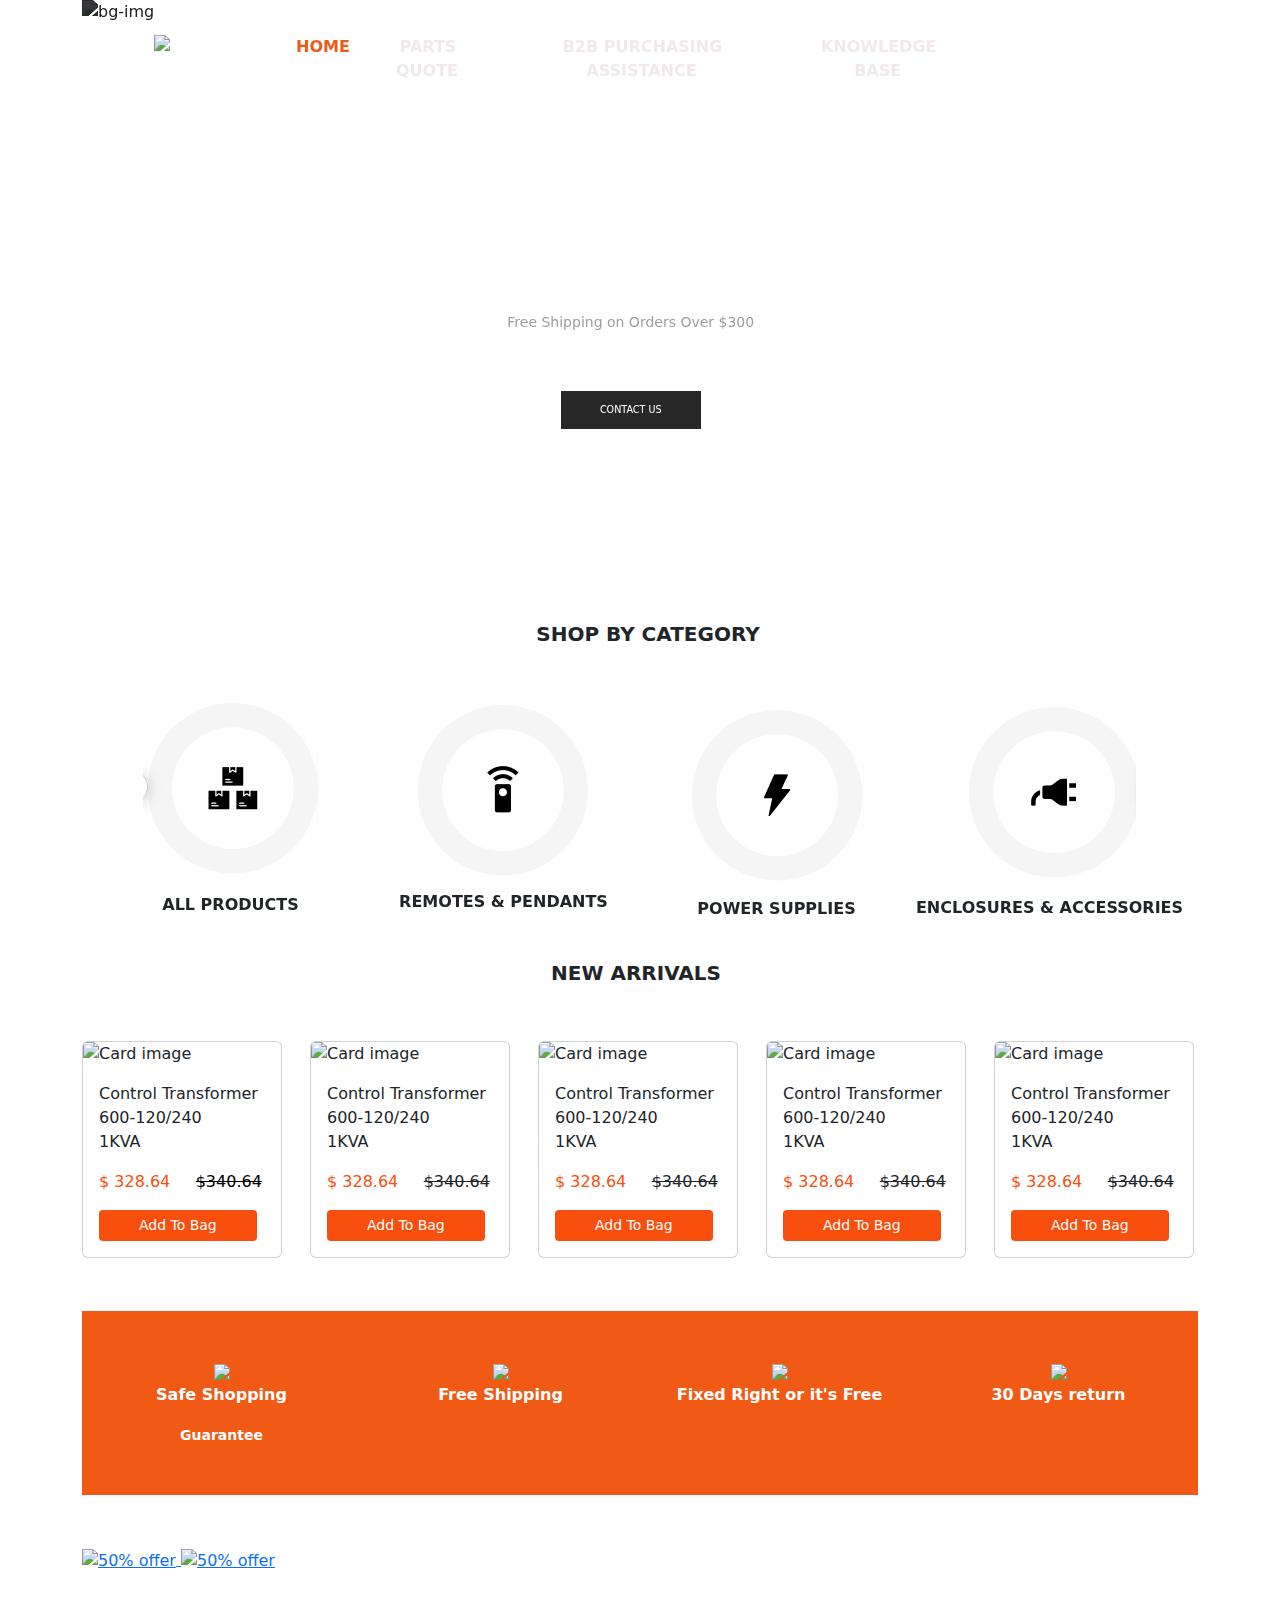
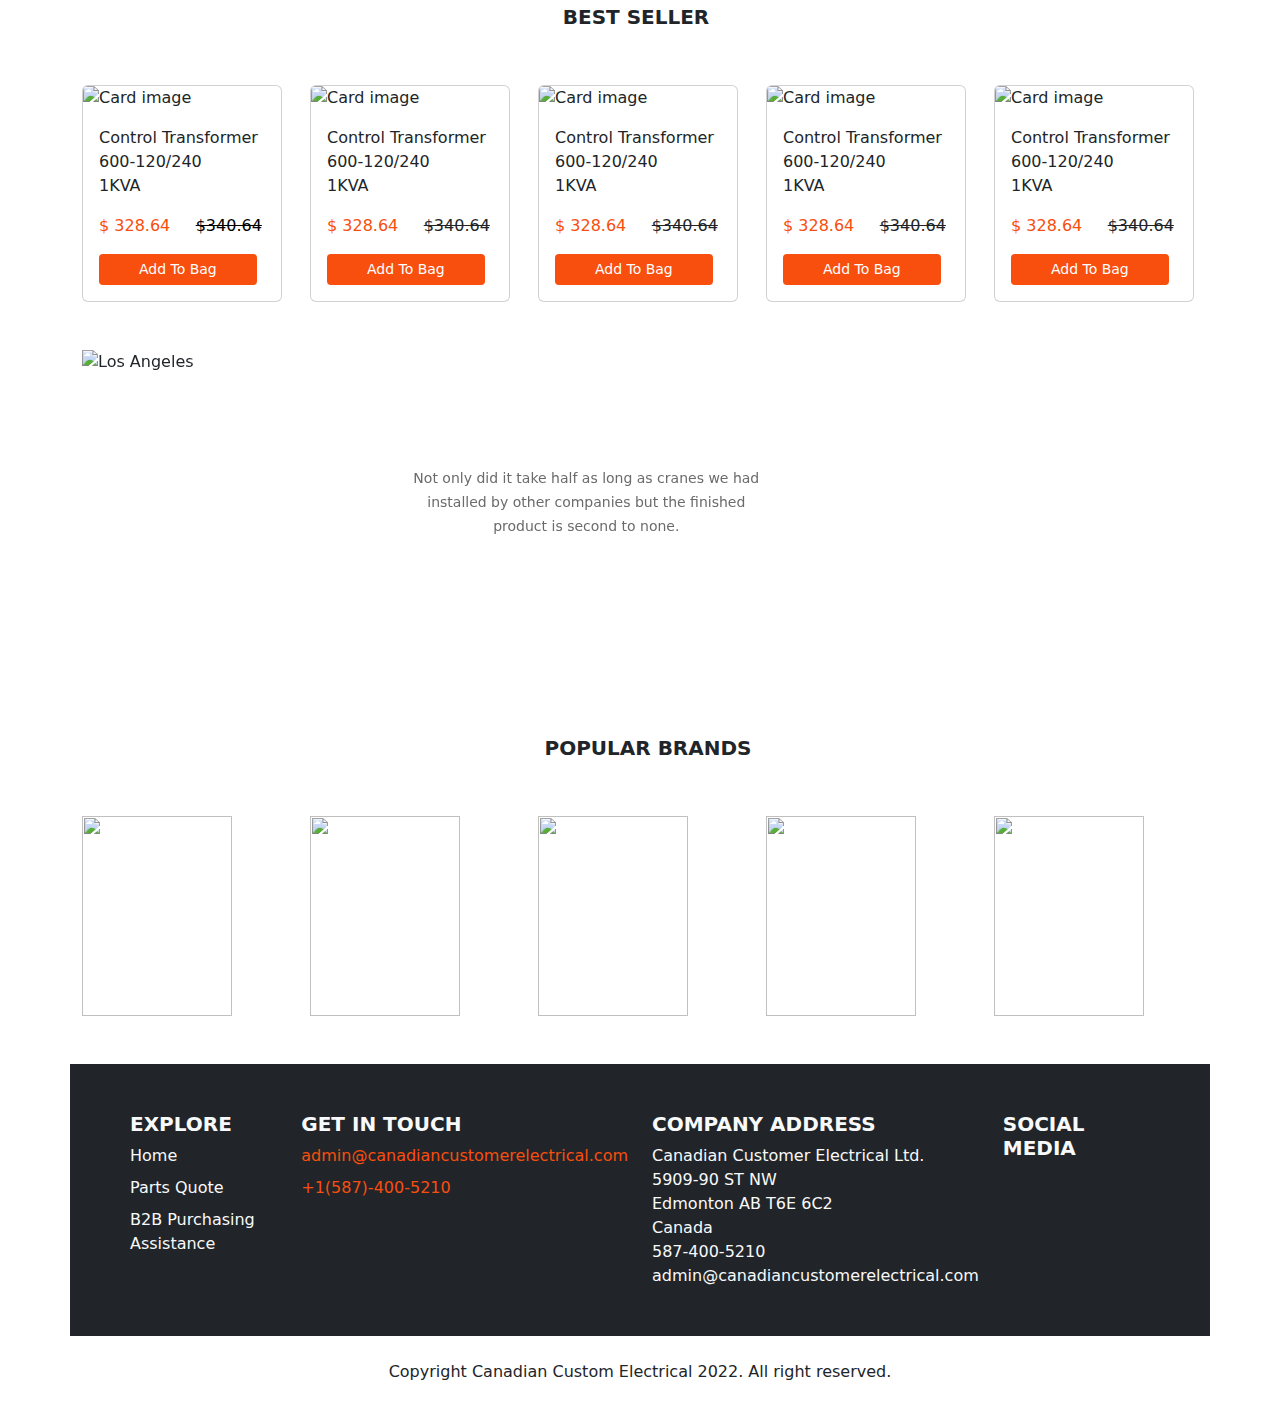
==== index.html @ 2408024b "Add files via upload" ====
<!DOCTYPE html>
<html lang="en">
   <head>
      <title>Bootstrap Example</title>
      <meta charset="utf-8">
      <meta name="viewport" content="width=device-width, initial-scale=1">
      <link href="https://cdn.jsdelivr.net/npm/bootstrap@5.2.0/dist/css/bootstrap.min.css" rel="stylesheet">
      <script src="https://cdn.jsdelivr.net/npm/bootstrap@5.2.0/dist/js/bootstrap.bundle.min.js"></script>
      <link rel="stylesheet" href="https://cdnjs.cloudflare.com/ajax/libs/font-awesome/6.2.0/css/all.min.css" integrity="sha512-xh6O/CkQoPOWDdYTDqeRdPCVd1SpvCA9XXcUnZS2FmJNp1coAFzvtCN9BmamE+4aHK8yyUHUSCcJHgXloTyT2A==" crossorigin="anonymous" referrerpolicy="no-referrer" />
      <link rel="stylesheet" href="styles.css">
   </head>
   <body>
      <div class="container">
       <!-- menu nav start -->
        <div class="row">
          <div id="demo" class="carousel slide">
              <div class="carousel-inner">
                <div class="carousel-item active">
                    <img src="C:/Users/OO/Desktop/TASK/img/bb.png" alt="bg-img" width="1100px" height="550px" style="opacity: 0.9; filter: brightness(15%);">
                    <div class="carousel-caption ">
                      <nav class="navbar navbar-expand-sm bg-#030303">
                          <div class="container-fluid">
                            <img src="C:/Users/OO/Desktop/TASK/img/cce.png" alt="logo-img">
                            <div class="collapse navbar-collapse" id="mynavbar">
                                <ul class="navbar-nav me-auto">
                                  <li class="nav-item">
                                      <a href="#home" class="active" style="padding-left: 49px;">HOME</a>
                                  </li>
                                  <li class="nav-item">
                                      <a href="C:/Users/OO/Desktop/TASK/parts.html" target="_blank">PARTS QUOTE</a>
                                  </li>
                                  <li class="nav-item">
                                      <a href="C:/Users/OO/Desktop/TASK/purchase.html" target="_blank">B2B PURCHASING ASSISTANCE</a>
                                  </li>
                                  <li class="nav-item">
                                      <a href="C:/Users/OO/Desktop/TASK/knowledge.html" target="_blank">KNOWLEDGE BASE</a>
                                  </li>
                                </ul>
                                <ul class="navbar-nav me-auto">
                                  <li class="nav-item"  style="padding-left: 110%;">
                                      <i class="fa-solid fa-magnifying-glass"></i>
                                  </li>
                                  <li class="nav-item">
                                      <i class="fa-regular fa-heart"></i>
                                  </li>
                                  <li class="nav-item">
                                      <i class="fa-solid fa-lock"></i>
                                  </li>
                                  <li class="nav-item">
                                      <i class="fa-regular fa-user"></i>
                                  </li>
                                </ul>
                            </div>
                          </div>
                      </nav>
                      <div class="row menucanadian">
                          <p>Canadian Custom Electrical</p>
                          <h1>YOUR INDUSTRIAL PARTS SUPPLIER</h1>
                          <small style="color:#9f9e9d; margin-top: 8px;">Free Shipping on Orders Over $300</small><br>
                          <div class="text-center">
                            <button class="button1 text-center">CONTACT US</button>
                          </div>
                      </div>
                    </div>
                </div>
                <div class="carousel-item">
                    <img src="C:/Users/OO/Desktop/TASK/img/la.jpg" alt="New York" width="1100px" height="550px">
                    <div class="carousel-caption">
                      <nav class="navbar navbar-expand-sm navbar-dark bg-#030303">
                          <div class="container-fluid">
                            <img src="C:/Users/OO/Desktop/TASK/img/cce.png">
                            <div class="collapse navbar-collapse" id="mynavbar">
                                <ul class="navbar-nav me-auto">
                                  <li class="nav-item">
                                      <a href="#home" class="active" style="padding-left: 40px;">HOME</a>
                                  </li>
                                  <li class="nav-item">
                                      <a href="#news">PARTS QUOTE</a>
                                  </li>
                                  <li class="nav-item">
                                      <a href="#contact">B2B PURCHASING ASSISTANCE</a>
                                  </li>
                                  <li class="nav-item">
                                      <a href="#contact">KNOWLEDGE BASE</a>
                                  </li>
                                </ul>
                                <ul class="navbar-nav me-auto">
                                  <li class="nav-item"  style="padding-left: 110%;">
                                      <i class="fa-solid fa-magnifying-glass"></i>
                                  </li>
                                  <li class="nav-item">
                                      <i class="fa-regular fa-heart"></i>
                                  </li>
                                  <li class="nav-item">
                                      <i class="fa-solid fa-lock"></i>
                                  </li>
                                  <li class="nav-item">
                                      <i class="fa-regular fa-user"></i>
                                  </li>
                                </ul>
                            </div>
                          </div>
                      </nav>
                      <div class="row" style="text-align:center; margin-top: 110px;">
                          <p>Canadian Custom Electrical</p>
                          <h1>YOUR INDUSTRIAL PARTS SUPPLIER</h1>
                          <small style="color:#9f9e9d;">Free Shipping on Orders Over $300</small><br>
                          <div class="text-center">
                            <button class="button1 text-center">CONTACT US</button>
                          </div>
                      </div>
                    </div>
                </div>
              </div>
              <!-- Left and right controls/icons -->
              <button class="carousel-control-prev" type="button" data-bs-target="#demo" data-bs-slide="prev">
                 <span><i class="fa-solid fa-circle-chevron-left fa-2x nav-item"></i></span>
              </button>
              <button class="carousel-control-next" type="button" data-bs-target="#demo" data-bs-slide="next">
                <span><i class="fa-solid fa-circle-chevron-right fa-2x"></i></span>
              </button>
          </div>
        </div>
        <!-- menu nav end -->
        <br><br>
        <div class="row text-center my-3">
          <h5 class="m-2">SHOP BY CATEGORY</h5><br><br>
          <div class="row mx-auto my-auto justify-content-center">
              <div id="recipeCarousel" class="carousel slide" data-bs-ride="carousel">
                  <div class="carousel-inner" role="listbox"><br><br>
                    <div class="carousel-item carousel-item-2 active">
                      <div class="col-md-3">
                        <img src="img/all.png" class="img-fluid">
                        <p class="shop-p">ALL PRODUCTS</p>
                      </div>
                  </div>
                      <div class="carousel-item carousel-item-2">
                        <div class="col-md-3">
                          <img src="img/remote.png" class="img-fluid">
                          <p class="shop-p">REMOTES & PENDANTS</p>
                        </div>
                    </div>
                      <div class="carousel-item carousel-item-2">
                        <div class="col-md-3">
                          <img src="img/power.png" class="img-fluid">
                          <p class="shop-p">POWER SUPPLIES</p>
                        </div>
                    </div>
                      <div class="carousel-item carousel-item-2">
                        <div class="col-md-3">
                          <img src="img/enclose.png" class="img-fluid">
                          <p class="shop-p">ENCLOSURES & ACCESSORIES</p>
                        </div>
                    </div>
                    <div class="carousel-item carousel-item-2">
                      <div class="col-md-3">
                        <img src="img/all.png" class="img-fluid">
                        <p class="shop-p">ALL PRODUCTS</p>
                      </div>
                  </div>
                      <div class="carousel-item carousel-item-2">
                        <div class="col-md-3">
                          <img src="img/remote.png" class="img-fluid">
                          <p class="shop-p">REMOTES & PENDANTS</p>
                        </div>
                    </div>
                      <div class="carousel-item carousel-item-2">
                        <div class="col-md-3">
                          <img src="img/power.png" class="img-fluid">
                          <p class="shop-p">POWER SUPPLIES</p>
                        </div>
                    </div>
                      <div class="carousel-item carousel-item-2">
                        <div class="col-md-3">
                          <img src="img/enclose.png" class="img-fluid">
                          <p class="shop-p">ENCLOSURES & ACCESSORIES</p>
                        </div>
                    </div>
                  </div>
                  <a class="carousel-control-prev bg-transparent w-aut" href="#recipeCarousel" role="button" data-bs-slide="prev">
                      <span class="fa-solid fa-circle-chevron-left fa-2x nav-item" aria-hidden="true"></span>
                  </a>
                  <a class="carousel-control-next bg-transparent w-aut" href="#recipeCarousel" role="button" data-bs-slide="next">
                      <span class="fa-solid fa-circle-chevron-right fa-2x" aria-hidden="true"></span>
                  </a>
              </div>
          </div>
         </div>
       <!-- Start New Arrivals -->
        <div class="row">
          <div class="row text-center">
            <h5 class="m-2">NEW ARRIVALS</h5><br><br>
          </div>
        </div>
        <div class="row">
            <div class="col">
                <div class="card" style="width:200px">
                    <img class="card-img-top" src="C:/Users/OO/Desktop/TASK/img/lock.png" alt="Card image" style="width: 100%" height="70%">
                    <div class="card-body">
                      <p class="card-text">Control Transformer 600-120/240 <br>1KVA</p>
                      <p class="cls-primary">$ 328.64 &nbsp; &nbsp; <s style="color: black;"> $340.64</s></p>
                      <a href="#"><button type="button" class="btn btn-sm btn-addtocart">Add To Bag <i class="fa-solid fa-bag-shopping"></i></button></a>
                    </div>
                  </div>
            </div>
            <div class="col">
                <div class="card" style="width:200px">
                    <img class="card-img-top" src="C:/Users/OO/Desktop/TASK/img/lock.png" alt="Card image" style="width: 100%" height="70%">
                    <div class="card-body">
                      <p class="card-text">Control Transformer 600-120/240 <br>1KVA</p>
                      <p class="cls-primary">$ 328.64 &nbsp; &nbsp; <s class="text-dark"> $340.64</s></p>
                      <a href="#"><button type="button" class="btn btn-sm btn-addtocart">Add To Bag <i class="fa-solid fa-bag-shopping"></i></button></a>
                    </div>
                  </div>
            </div>
            <div class="col">
                <div class="card" style="width:200px">
                    <img class="card-img-top" src="C:/Users/OO/Desktop/TASK/img/lock.png" alt="Card image" style="width: 100%" height="70%">
                    <div class="card-body">
                      
                      <p class="card-text">Control Transformer 600-120/240 <br>1KVA</p>
                      <p class="cls-primary">$ 328.64 &nbsp; &nbsp; <s class="text-dark"> $340.64</s></p>
                      <a href="#"><button type="button" class="btn btn-sm btn-addtocart">Add To Bag <i class="fa-solid fa-bag-shopping"></i></button></a>
                    </div>
                  </div>
            </div>
            <div class="col">
                <div class="card" style="width:200px">
                    <img class="card-img-top" src="C:/Users/OO/Desktop/TASK/img/lock.png" alt="Card image" style="width: 100%" height="70%">
                    <div class="card-body">
                      
                      <p class="card-text">Control Transformer 600-120/240 <br>1KVA</p>
                      <p class="cls-primary">$ 328.64 &nbsp; &nbsp; <s class="text-dark"> $340.64</s></p>
                      <a href="#"><button type="button" class="btn btn-sm btn-addtocart">Add To Bag <i class="fa-solid fa-bag-shopping"></i></button></a>
                    </div>
                  </div>
            </div>
             <div class="col">
                <div class="card" style="width:200px">
                    <img class="card-img-top" src="C:/Users/OO/Desktop/TASK/img/lock.png" alt="Card image" style="width: 100%" height="70%">
                    <div class="card-body">
                      <p class="card-text">Control Transformer 600-120/240 <br>1KVA</p>
                      <p class="cls-primary">$ 328.64 &nbsp; &nbsp; <s class="text-dark"> $340.64</s></p>
                      <a href="#"><button type="button" class="btn btn-sm btn-addtocart">Add To Bag <i class="fa-solid fa-bag-shopping"></i></button></a>
                    </div>
                  </div>
            </div>
        </div>
        <!-- End New Arrivals -->
        <br><br>
        <!-- Start Safe Shopping -->
        <div class="row safe">
          <div class="col-3 my-5">
            <img src="C:/Users/OO/Desktop/TASK/img/safe.png">
            <p>Safe Shopping</p>
            <small>Guarantee</small>
          </div>
          <div class="col-3 my-5">
            <img src="C:/Users/OO/Desktop/TASK/img/free.png">
            <p>Free Shipping</p>
          </div>
          <div class="col-3 my-5">
            <img src="C:/Users/OO/Desktop/TASK/img/fixed.png">
            <p>Fixed Right or it's Free</p>
          </div>
          <div class="col-3 my-5">
            <img src="C:/Users/OO/Desktop/TASK/img/30days.png">
            <p>30 Days return</p>
          </div>
        </div>
        <!-- End safe shopping -->
        <br><br>
        <!-- Start Flat 50% offer -->
        <div class="row">
            <div class="col-md-12">
              <a href="C:/Users/OO/Desktop/TASK/offer1.html" target="_blank">
              <img src="C:/Users/OO/Desktop/TASK/img/offer1.png" alt="50% offer" width="555px" height="248px">
              </a>
              <a href="C:/Users/OO/Desktop/TASK/offer1.html" target="_blank">
              <img src="C:/Users/OO/Desktop/TASK/img/offer2.png" alt="50% offer" width="555px" height="248px">
              </a>
            </div>
        </div>
        <!-- End Flat 50% offer -->
        <br>
         <!-- Start Best Seller -->
        <div class="row">
          <div class="row text-center">
            <h5 class="m-2">BEST SELLER</h5><br><br>
          </div>
        </div>
        <div class="row">
            <div class="col">
                <div class="card" style="width:200px">
                    <img class="card-img-top" src="C:/Users/OO/Desktop/TASK/img/lock.png" alt="Card image" style="width: 100%" height="70%">
                    <div class="card-body">
                      <p class="card-text">Control Transformer 600-120/240 <br>1KVA</p>
                      <p class="cls-primary">$ 328.64 &nbsp; &nbsp; <s style="color: black;"> $340.64</s></p>
                      <a href="#"><button type="button" class="btn btn-sm btn-addtocart">Add To Bag <i class="fa-solid fa-bag-shopping"></i></button></a>
                    </div>
                  </div>
            </div>
            <div class="col">
                <div class="card" style="width:200px">
                    <img class="card-img-top" src="C:/Users/OO/Desktop/TASK/img/lock.png" alt="Card image" style="width: 100%" height="70%">
                    <div class="card-body">
                      <p class="card-text">Control Transformer 600-120/240 <br>1KVA</p>
                      <p class="cls-primary">$ 328.64 &nbsp; &nbsp; <s class="text-dark"> $340.64</s></p>
                      <a href="#"><button type="button" class="btn btn-sm btn-addtocart">Add To Bag <i class="fa-solid fa-bag-shopping"></i></button></a>
                    </div>
                  </div>
            </div>
            <div class="col">
                <div class="card" style="width:200px">
                    <img class="card-img-top" src="C:/Users/OO/Desktop/TASK/img/lock.png" alt="Card image" style="width: 100%" height="70%">
                    <div class="card-body">
                      
                      <p class="card-text">Control Transformer 600-120/240 <br>1KVA</p>
                      <p class="cls-primary">$ 328.64 &nbsp; &nbsp; <s class="text-dark"> $340.64</s></p>
                      <a href="#"><button type="button" class="btn btn-sm btn-addtocart">Add To Bag <i class="fa-solid fa-bag-shopping"></i></button></a>
                    </div>
                  </div>
            </div>
            <div class="col">
                <div class="card" style="width:200px">
                    <img class="card-img-top" src="C:/Users/OO/Desktop/TASK/img/lock.png" alt="Card image" style="width: 100%" height="70%">
                    <div class="card-body">
                      
                      <p class="card-text">Control Transformer 600-120/240 <br>1KVA</p>
                      <p class="cls-primary">$ 328.64 &nbsp; &nbsp; <s class="text-dark"> $340.64</s></p>
                      <a href="#"><button type="button" class="btn btn-sm btn-addtocart">Add To Bag <i class="fa-solid fa-bag-shopping"></i></button></a>
                    </div>
                  </div>
            </div>
             <div class="col">
                <div class="card" style="width:200px">
                    <img class="card-img-top" src="C:/Users/OO/Desktop/TASK/img/lock.png" alt="Card image" style="width: 100%" height="70%">
                    <div class="card-body">
                      <p class="card-text">Control Transformer 600-120/240 <br>1KVA</p>
                      <p class="cls-primary">$ 328.64 &nbsp; &nbsp; <s class="text-dark"> $340.64</s></p>
                      <a href="#"><button type="button" class="btn btn-sm btn-addtocart">Add To Bag <i class="fa-solid fa-bag-shopping"></i></button></a>
                    </div>
                  </div>
            </div>
        </div>
        <!-- End Best Seller -->
        <br><br>
        <!-- Start Second Carousel -->
        <div id="demo" class="carousel slide" data-interval="false">
            <div class="carousel-inner carousel-inner-2">
              <div class="carousel-item active">
                  <img src="C:/Users/OO/Desktop/TASK/img/black.jpg" alt="Los Angeles" class="d-block" style="width:100%" height="330">
                  <div class="carousel-caption">
                    <h5>WHAT OTHER PEOPLE SAY ABOUT US</h5>
                    <p>WE COULDN'T BELIEVE HOW SMOOTH THE INSTALLATION OF OUR <br>NEW OVERHEAD CRANE WENT</p>
                    <p><small style="color:#6b6b6b">Not only did it take half as long as cranes we had<br>
                        installed by other companies but the finished<br>product is second to none.</small>
                    </p>
                    <small>Mitch C | BMS-NA</small>
                  </div>
              </div>
              <div class="carousel-item">
                  <img src="C:/Users/OO/Desktop/TASK/img/black.jpg" alt="Chicago" class="d-block" style="width:100%" height="330">
                  <div class="carousel-caption">
                    <h3>Chicago</h3>
                    <p>Thank you, Chicago!</p>
                  </div>
              </div>
              <div class="carousel-item">
                  <img src="C:/Users/OO/Desktop/TASK/img/black.jpg" alt="New York" class="d-block" style="width:100%" height="330">
                  <div class="carousel-caption">
                    <h3>New York</h3>
                    <p>We love the Big Apple!</p>
                  </div>
              </div>
            </div>
            <!-- Left and right controls/icons -->
            <button class="carousel-control-prev" type="button" data-bs-target="#demo" data-bs-slide="prev">
            <span><i class="fa-solid fa-circle-chevron-left fa-2x"></i></span>
            </button>
            <button class="carousel-control-next" type="button" data-bs-target="#demo" data-bs-slide="next">
            <span><i class="fa-solid fa-circle-chevron-right fa-2x"></i></span>
            </button>
        </div>
        <!-- End Second Carousel -->
        <br><br>
        <!-- Start POPULAR  BRANDS -->
        <div class="row text-center">
          <h5 class="m-2">POPULAR BRANDS</h5>
        </div><br><br>
        <div class="row">
            <div class="col"><img src="C:/Users/OO/Desktop/TASK/img/dona.png" width="150px" height="200px"></div>
            <div class="col"><img src="C:/Users/OO/Desktop/TASK/img/sun.png" width="150px" height="200px"></div>
            <div class="col"><img src="C:/Users/OO/Desktop/TASK/img/ge.png" width="150px" height="200px"></div>
            <div class="col"><img src="C:/Users/OO/Desktop/TASK/img/gex.png" width="150px" height="200px"></div>
            <div class="col"><img src="C:/Users/OO/Desktop/TASK/img/cen.png" width="150px" height="200px"></div>
        </div><br><br>
        <div class="row bg-dark text-light p-5">
            <div class="col">
              <h5>EXPLORE</h5>
              <dl>
                  <dd>Home</dd>
                  <dd>Parts Quote</dd>
                  <dd>B2B Purchasing Assistance</dd>
              </dl>
            </div>
            <div class="col">
              <h5>GET IN TOUCH</h5>
              <dl class="cls-primary">
                  <dd>admin@canadiancustomerelectrical.com</dd>
                  <dd>+1(587)-400-5210</dd>
              </dl>
            </div>
            <div class="col">
              <h5>COMPANY ADDRESS</h5>
              Canadian Customer Electrical Ltd.<br>
              5909-90 ST NW<br>
              Edmonton AB T6E 6C2<br>
              Canada<br>
              587-400-5210<br>
              admin@canadiancustomerelectrical.com
            </div>
            <div class="col">
              <h5>SOCIAL MEDIA</h5>
              <table style="width:70%">
                  <tr>
                    <td><a href="https://www.facebook.com/login/" target="_blank"><i class="fa-brands fa-square-facebook fa-2x cls-primary"></i></a></td>
                    <td><a href="https://twitter.com/i/flow/login" target="_blank"><i class="fa-brands fa-twitter fa-2x cls-primary"></i></a></td>
                  </tr>
                  <tr>
                    <td><a href="https://webmail.au.syrahost.com/" target="_blank"><i class="fa fa-envelope fa-2x cls-primary" aria-hidden="true"></i></a></td>
                    <td><a href="https://www.pinterest.ca/login/" target="_blank"><i class="fa-brands fa-pinterest fa-2x cls-primary"></i></a></td>
                  </tr>
              </table>
            </div>
        </div>
        <!-- End POPULAR BRANDS -->
        <br>
        <!-- Start footer -->
        <footer style="text-align:center;">
          Copyright <i class="fa-regular fa-copyright fa-xs"></i> Canadian Custom Electrical 2022. All right reserved.
        </footer>
    
        <!-- End footer -->
        <br>
      </div>
      <script>
        let items = document.querySelectorAll('.carousel .carousel-item-2')

items.forEach((el) => {
    const minPerSlide = 4
    let next = el.nextElementSibling
    for (var i=1; i<minPerSlide; i++) {
        if (!next) {
            // wrap carousel by using first child
        	next = items[0]
      	}
        let cloneChild = next.cloneNode(true)
        el.appendChild(cloneChild.children[0])
        next = next.nextElementSibling
    }
})
</script>
   </body>
</html>
---- styles.css ----
.carousel-caption {
         top: 0;
         bottom: auto;
         left: 60px;
         }
         .menucanadian{
          text-align:center; 
          margin-top: 110px;
          padding-left: 10%;
         }
         span:hover{
         color: #f15a14;
         }
         .nav-item > a {
         padding:1px;
         color: hsl(0, 21%, 93%);
         text-decoration: none;
         font-weight: bold;
         }
         .nav-item >  a:hover{
         color:#f15a14;
         }
         .nav-item > a.active{
         color: #f15a14;
         }
         .button1 {
         background-color: white; /* Green */
         background-color:#272727; 
         color: white; 
         width:18%;
         border: 2px solid white;
         padding: 12px;
         font-size: 60%;
         margin-top: 7%;
         }
         .nav-item
         {
         padding: 7px;
         }
         .cls-primary
         {
           color: #f84e0e;
         }
         td {
           padding-left: 25px;
           padding-top: 20px;
           }
           .safe
           {
            background-color: #f15a14;
            color:white;
            font-weight: bold;
            text-align: center;
            margin: 5px 0px;
           }
           h5{
            font-weight: bold;
           }
           
           /* .btn {
       border: 2px solid black;
       background-color: white;
       color: black;
       padding: 14px 28px;
       font-size: 16px;
       cursor: pointer;
       width: 100%;
       height: 200%;
     } */
     
     /* Green */
     .success {
       border-color: #04AA6D;
       color: green;
     }
     .btn-addtocart {
        background-color:#f84e0e;
        color:white;
        width:95%;
     }
     .shop-p{
        font-weight: bold;
        padding-top: 15px;
     }
     @media (max-width: 767px) {
      .carousel-inner .carousel-item > div {
          display: none;
      }
      .carousel-inner .carousel-item > div:first-child {
          display: block;
      }
  }
  
  .carousel-inner .carousel-item.active,
  .carousel-inner .carousel-item-next,
  .carousel-inner .carousel-item-prev {
      display: flex;
  }
  
  /* medium and up screens */
  @media (min-width: 768px) {
      
      .carousel-inner-2 .carousel-item-end.active,
      .carousel-inner-2 .carousel-item-next {
        transform: translateX(25%);
      }
      
      .carousel-inner-2 .carousel-item-start.active, 
      .carousel-inner-2 .carousel-item-prev {
        transform: translateX(-25%);
      }
  }
  
  .carousel-inner-2 .carousel-item-end,
  .carousel-inner-2 .carousel-item-start { 
    transform: translateX(0);
  }
  .allspan:hover{
    background-color: #f15a14;
  }
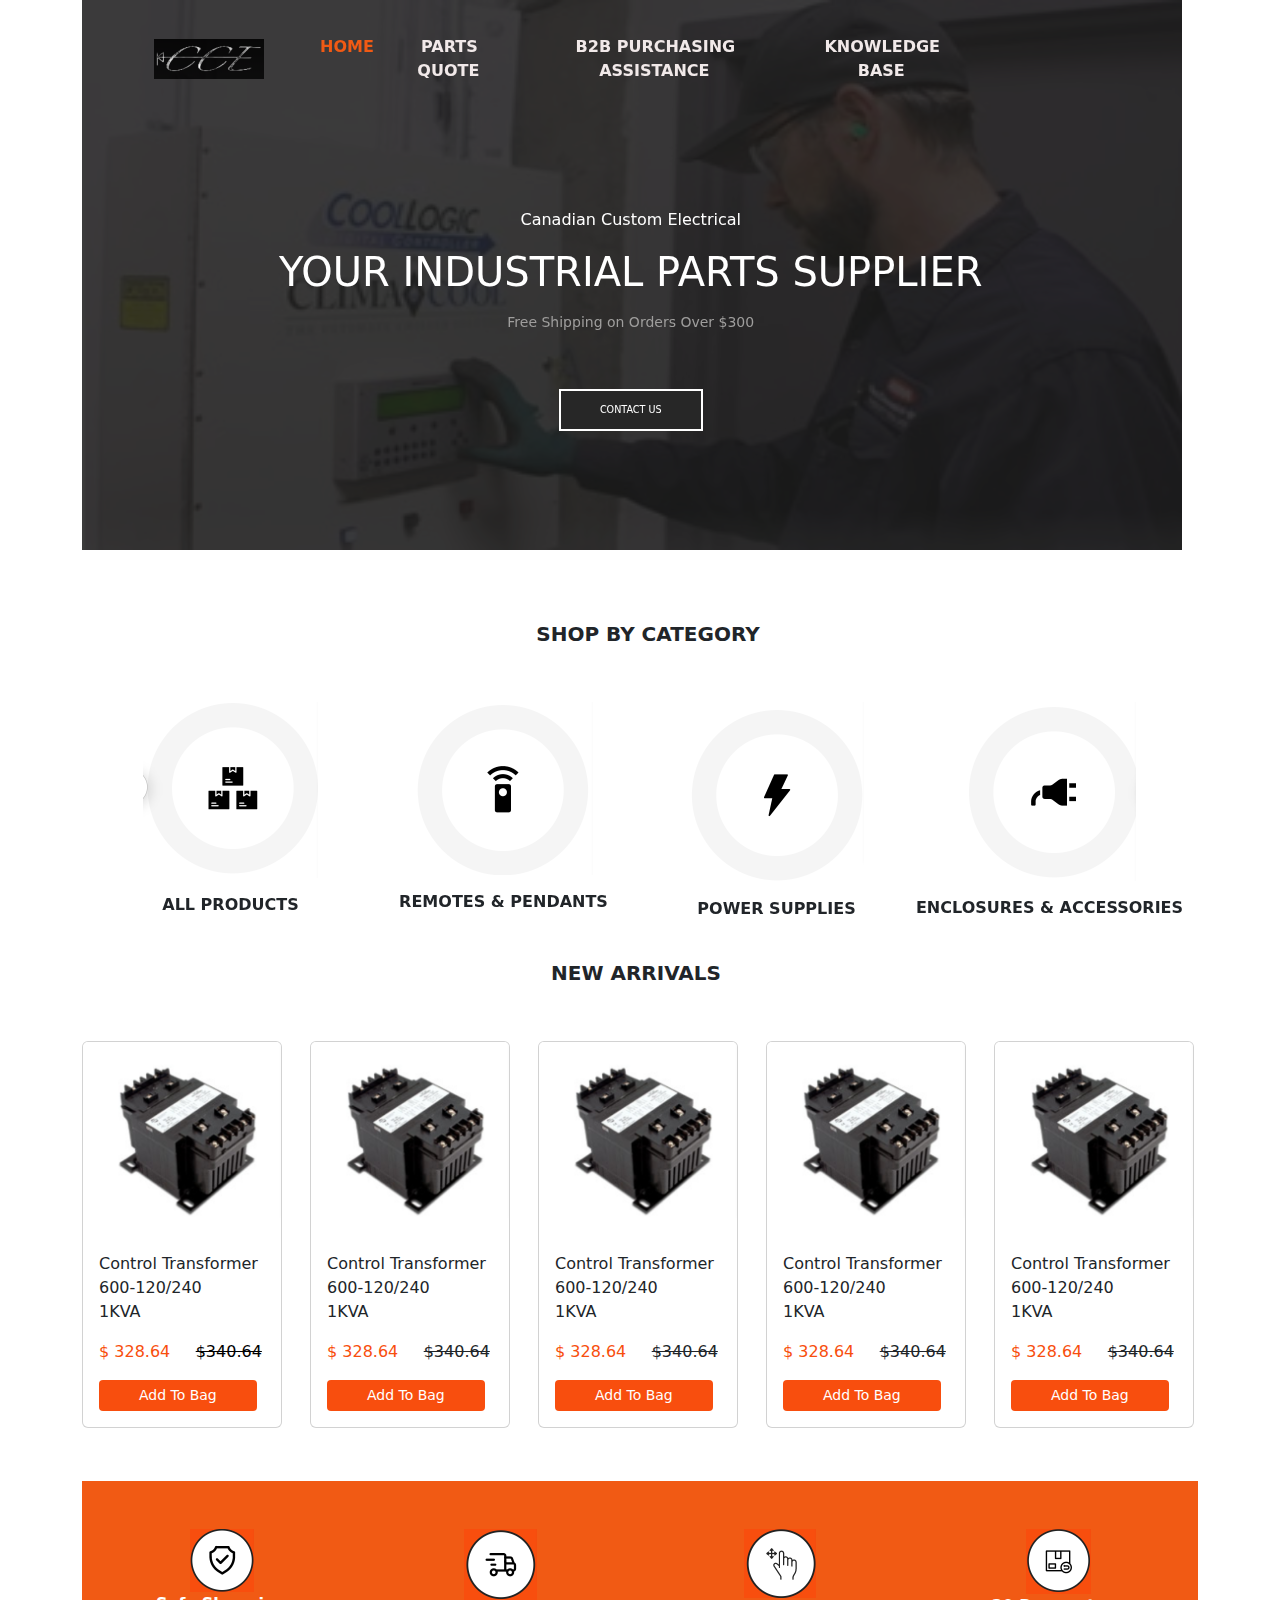
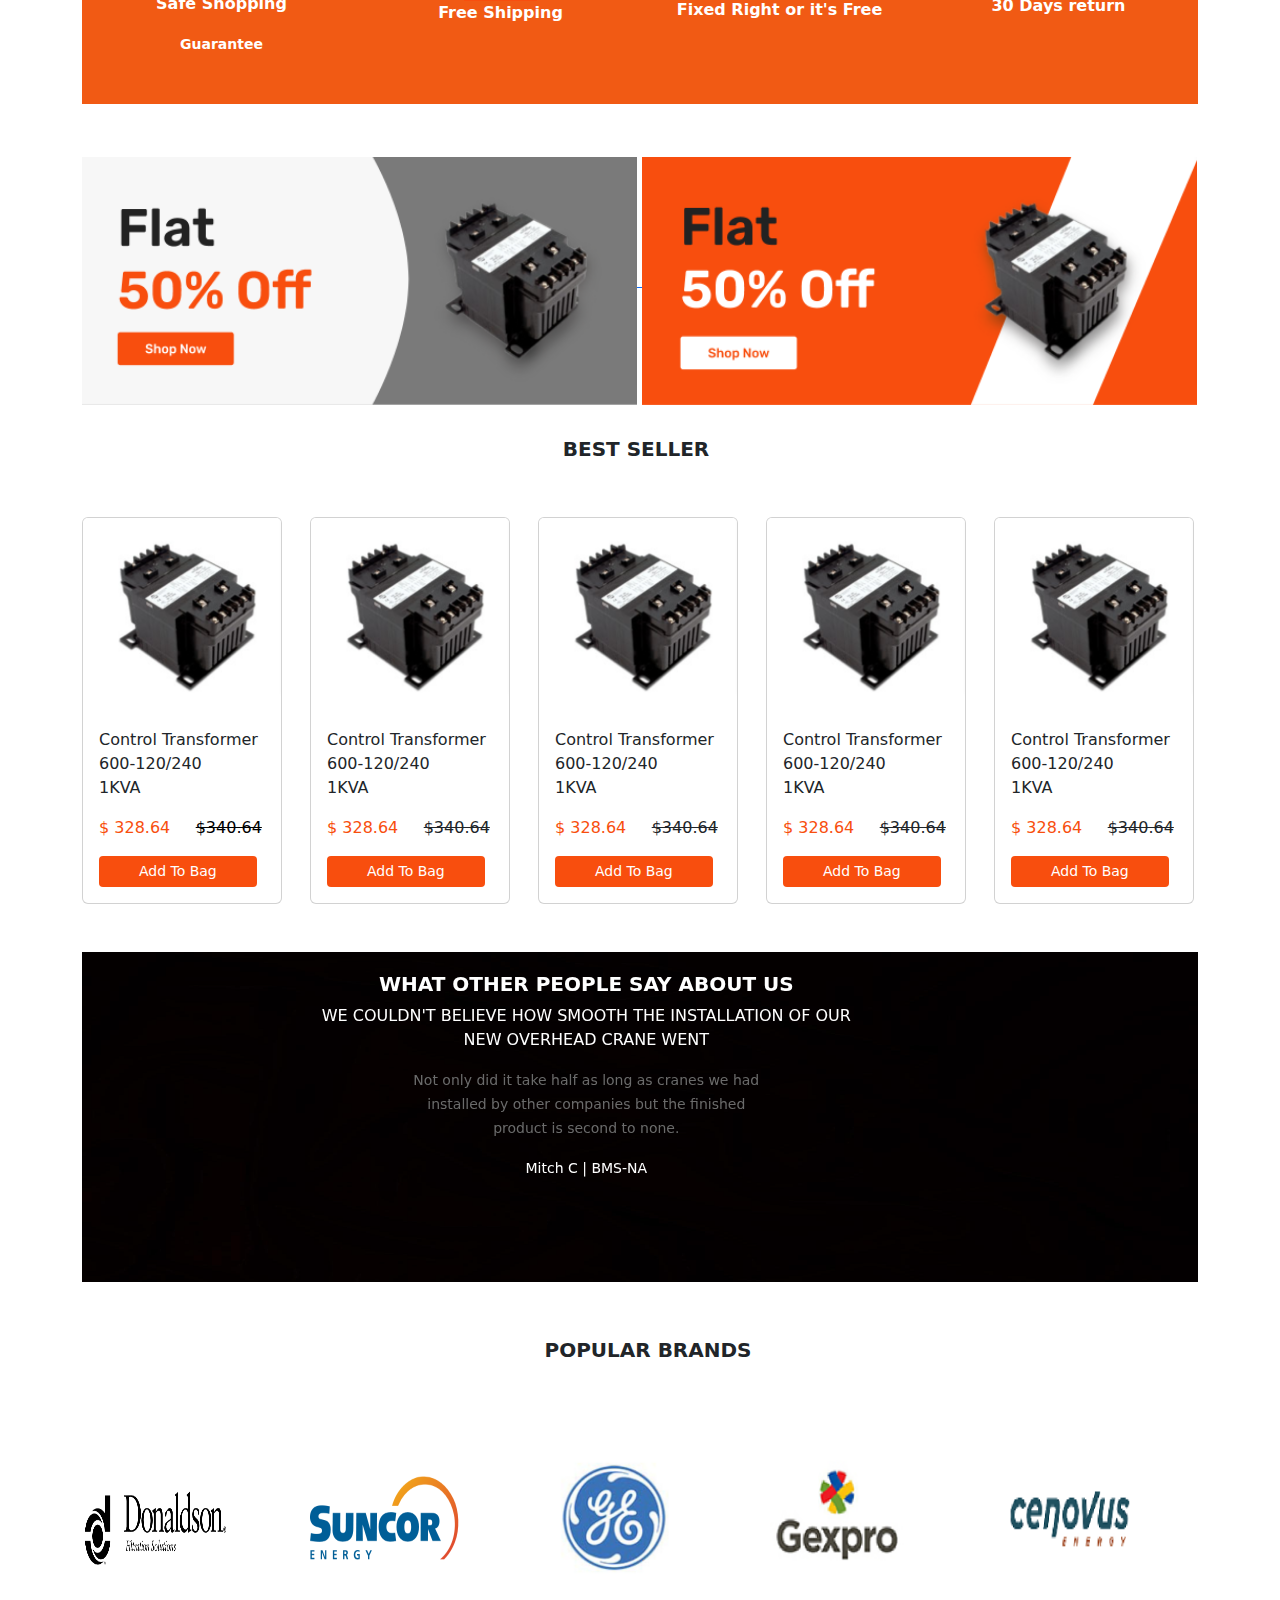
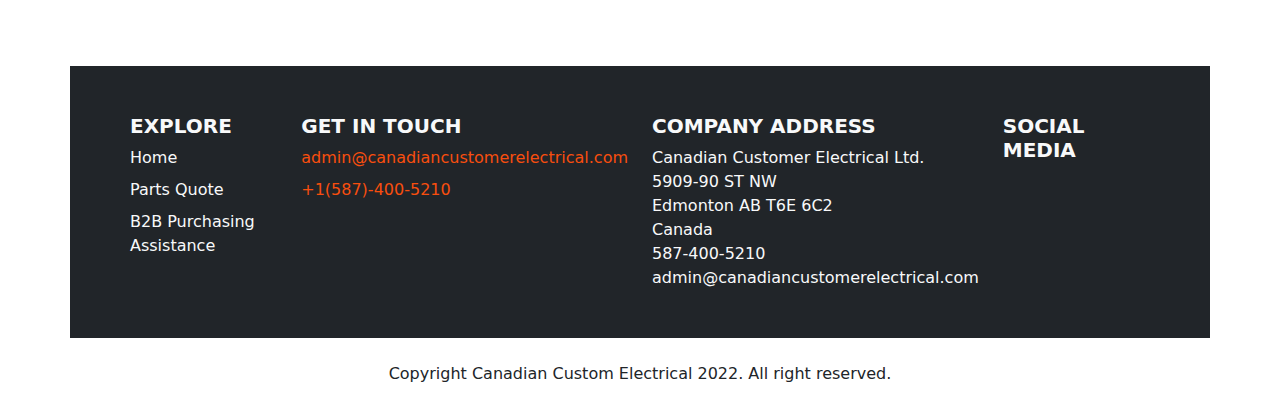
==== commit 492c2c9c: "Update index.html" ====
--- a/index.html
+++ b/index.html
@@ -1,7 +1,7 @@
 <!DOCTYPE html>
 <html lang="en">
    <head>
-      <title>Bootstrap Example</title>
+      <title>Flow 1</title>
       <meta charset="utf-8">
       <meta name="viewport" content="width=device-width, initial-scale=1">
       <link href="https://cdn.jsdelivr.net/npm/bootstrap@5.2.0/dist/css/bootstrap.min.css" rel="stylesheet">
@@ -16,24 +16,24 @@
           <div id="demo" class="carousel slide">
               <div class="carousel-inner">
                 <div class="carousel-item active">
-                    <img src="C:/Users/OO/Desktop/TASK/img/bb.png" alt="bg-img" width="1100px" height="550px" style="opacity: 0.9; filter: brightness(15%);">
+                    <img src="img/bb.png" alt="bg-img" width="1100px" height="550px" style="opacity: 0.9; filter: brightness(15%);">
                     <div class="carousel-caption ">
                       <nav class="navbar navbar-expand-sm bg-#030303">
                           <div class="container-fluid">
-                            <img src="C:/Users/OO/Desktop/TASK/img/cce.png" alt="logo-img">
+                            <img src="img/cce.png" alt="logo-img">
                             <div class="collapse navbar-collapse" id="mynavbar">
                                 <ul class="navbar-nav me-auto">
                                   <li class="nav-item">
                                       <a href="#home" class="active" style="padding-left: 49px;">HOME</a>
                                   </li>
                                   <li class="nav-item">
-                                      <a href="C:/Users/OO/Desktop/TASK/parts.html" target="_blank">PARTS QUOTE</a>
-                                  </li>
-                                  <li class="nav-item">
-                                      <a href="C:/Users/OO/Desktop/TASK/purchase.html" target="_blank">B2B PURCHASING ASSISTANCE</a>
-                                  </li>
-                                  <li class="nav-item">
-                                      <a href="C:/Users/OO/Desktop/TASK/knowledge.html" target="_blank">KNOWLEDGE BASE</a>
+                                      <a href="parts.html" target="_blank">PARTS QUOTE</a>
+                                  </li>
+                                  <li class="nav-item">
+                                      <a href="purchase.html" target="_blank">B2B PURCHASING ASSISTANCE</a>
+                                  </li>
+                                  <li class="nav-item">
+                                      <a href="knowledge.html" target="_blank">KNOWLEDGE BASE</a>
                                   </li>
                                 </ul>
                                 <ul class="navbar-nav me-auto">
@@ -64,11 +64,11 @@
                     </div>
                 </div>
                 <div class="carousel-item">
-                    <img src="C:/Users/OO/Desktop/TASK/img/la.jpg" alt="New York" width="1100px" height="550px">
+                    <img src="img/la.jpg" alt="New York" width="1100px" height="550px">
                     <div class="carousel-caption">
                       <nav class="navbar navbar-expand-sm navbar-dark bg-#030303">
                           <div class="container-fluid">
-                            <img src="C:/Users/OO/Desktop/TASK/img/cce.png">
+                            <img src="img/cce.png">
                             <div class="collapse navbar-collapse" id="mynavbar">
                                 <ul class="navbar-nav me-auto">
                                   <li class="nav-item">
@@ -195,7 +195,7 @@
         <div class="row">
             <div class="col">
                 <div class="card" style="width:200px">
-                    <img class="card-img-top" src="C:/Users/OO/Desktop/TASK/img/lock.png" alt="Card image" style="width: 100%" height="70%">
+                    <img class="card-img-top" src="img/lock.png" alt="Card image" style="width: 100%" height="70%">
                     <div class="card-body">
                       <p class="card-text">Control Transformer 600-120/240 <br>1KVA</p>
                       <p class="cls-primary">$ 328.64 &nbsp; &nbsp; <s style="color: black;"> $340.64</s></p>
@@ -205,17 +205,17 @@
             </div>
             <div class="col">
                 <div class="card" style="width:200px">
-                    <img class="card-img-top" src="C:/Users/OO/Desktop/TASK/img/lock.png" alt="Card image" style="width: 100%" height="70%">
-                    <div class="card-body">
-                      <p class="card-text">Control Transformer 600-120/240 <br>1KVA</p>
-                      <p class="cls-primary">$ 328.64 &nbsp; &nbsp; <s class="text-dark"> $340.64</s></p>
-                      <a href="#"><button type="button" class="btn btn-sm btn-addtocart">Add To Bag <i class="fa-solid fa-bag-shopping"></i></button></a>
-                    </div>
-                  </div>
-            </div>
-            <div class="col">
-                <div class="card" style="width:200px">
-                    <img class="card-img-top" src="C:/Users/OO/Desktop/TASK/img/lock.png" alt="Card image" style="width: 100%" height="70%">
+                    <img class="card-img-top" src="img/lock.png" alt="Card image" style="width: 100%" height="70%">
+                    <div class="card-body">
+                      <p class="card-text">Control Transformer 600-120/240 <br>1KVA</p>
+                      <p class="cls-primary">$ 328.64 &nbsp; &nbsp; <s class="text-dark"> $340.64</s></p>
+                      <a href="#"><button type="button" class="btn btn-sm btn-addtocart">Add To Bag <i class="fa-solid fa-bag-shopping"></i></button></a>
+                    </div>
+                  </div>
+            </div>
+            <div class="col">
+                <div class="card" style="width:200px">
+                    <img class="card-img-top" src="img/lock.png" alt="Card image" style="width: 100%" height="70%">
                     <div class="card-body">
                       
                       <p class="card-text">Control Transformer 600-120/240 <br>1KVA</p>
@@ -226,7 +226,7 @@
             </div>
             <div class="col">
                 <div class="card" style="width:200px">
-                    <img class="card-img-top" src="C:/Users/OO/Desktop/TASK/img/lock.png" alt="Card image" style="width: 100%" height="70%">
+                    <img class="card-img-top" src="img/lock.png" alt="Card image" style="width: 100%" height="70%">
                     <div class="card-body">
                       
                       <p class="card-text">Control Transformer 600-120/240 <br>1KVA</p>
@@ -237,7 +237,7 @@
             </div>
              <div class="col">
                 <div class="card" style="width:200px">
-                    <img class="card-img-top" src="C:/Users/OO/Desktop/TASK/img/lock.png" alt="Card image" style="width: 100%" height="70%">
+                    <img class="card-img-top" src="img/lock.png" alt="Card image" style="width: 100%" height="70%">
                     <div class="card-body">
                       <p class="card-text">Control Transformer 600-120/240 <br>1KVA</p>
                       <p class="cls-primary">$ 328.64 &nbsp; &nbsp; <s class="text-dark"> $340.64</s></p>
@@ -251,20 +251,20 @@
         <!-- Start Safe Shopping -->
         <div class="row safe">
           <div class="col-3 my-5">
-            <img src="C:/Users/OO/Desktop/TASK/img/safe.png">
+            <img src="img/safe.png">
             <p>Safe Shopping</p>
             <small>Guarantee</small>
           </div>
           <div class="col-3 my-5">
-            <img src="C:/Users/OO/Desktop/TASK/img/free.png">
+            <img src="img/free.png">
             <p>Free Shipping</p>
           </div>
           <div class="col-3 my-5">
-            <img src="C:/Users/OO/Desktop/TASK/img/fixed.png">
+            <img src="img/fixed.png">
             <p>Fixed Right or it's Free</p>
           </div>
           <div class="col-3 my-5">
-            <img src="C:/Users/OO/Desktop/TASK/img/30days.png">
+            <img src="img/30days.png">
             <p>30 Days return</p>
           </div>
         </div>
@@ -273,11 +273,11 @@
         <!-- Start Flat 50% offer -->
         <div class="row">
             <div class="col-md-12">
-              <a href="C:/Users/OO/Desktop/TASK/offer1.html" target="_blank">
-              <img src="C:/Users/OO/Desktop/TASK/img/offer1.png" alt="50% offer" width="555px" height="248px">
+              <a href="offer1.html" target="_blank">
+              <img src="img/offer1.png" alt="50% offer" width="555px" height="248px">
               </a>
-              <a href="C:/Users/OO/Desktop/TASK/offer1.html" target="_blank">
-              <img src="C:/Users/OO/Desktop/TASK/img/offer2.png" alt="50% offer" width="555px" height="248px">
+              <a href="offer1.html" target="_blank">
+              <img src="img/offer2.png" alt="50% offer" width="555px" height="248px">
               </a>
             </div>
         </div>
@@ -292,7 +292,7 @@
         <div class="row">
             <div class="col">
                 <div class="card" style="width:200px">
-                    <img class="card-img-top" src="C:/Users/OO/Desktop/TASK/img/lock.png" alt="Card image" style="width: 100%" height="70%">
+                    <img class="card-img-top" src="img/lock.png" alt="Card image" style="width: 100%" height="70%">
                     <div class="card-body">
                       <p class="card-text">Control Transformer 600-120/240 <br>1KVA</p>
                       <p class="cls-primary">$ 328.64 &nbsp; &nbsp; <s style="color: black;"> $340.64</s></p>
@@ -302,17 +302,17 @@
             </div>
             <div class="col">
                 <div class="card" style="width:200px">
-                    <img class="card-img-top" src="C:/Users/OO/Desktop/TASK/img/lock.png" alt="Card image" style="width: 100%" height="70%">
-                    <div class="card-body">
-                      <p class="card-text">Control Transformer 600-120/240 <br>1KVA</p>
-                      <p class="cls-primary">$ 328.64 &nbsp; &nbsp; <s class="text-dark"> $340.64</s></p>
-                      <a href="#"><button type="button" class="btn btn-sm btn-addtocart">Add To Bag <i class="fa-solid fa-bag-shopping"></i></button></a>
-                    </div>
-                  </div>
-            </div>
-            <div class="col">
-                <div class="card" style="width:200px">
-                    <img class="card-img-top" src="C:/Users/OO/Desktop/TASK/img/lock.png" alt="Card image" style="width: 100%" height="70%">
+                    <img class="card-img-top" src="img/lock.png" alt="Card image" style="width: 100%" height="70%">
+                    <div class="card-body">
+                      <p class="card-text">Control Transformer 600-120/240 <br>1KVA</p>
+                      <p class="cls-primary">$ 328.64 &nbsp; &nbsp; <s class="text-dark"> $340.64</s></p>
+                      <a href="#"><button type="button" class="btn btn-sm btn-addtocart">Add To Bag <i class="fa-solid fa-bag-shopping"></i></button></a>
+                    </div>
+                  </div>
+            </div>
+            <div class="col">
+                <div class="card" style="width:200px">
+                    <img class="card-img-top" src="img/lock.png" alt="Card image" style="width: 100%" height="70%">
                     <div class="card-body">
                       
                       <p class="card-text">Control Transformer 600-120/240 <br>1KVA</p>
@@ -323,7 +323,7 @@
             </div>
             <div class="col">
                 <div class="card" style="width:200px">
-                    <img class="card-img-top" src="C:/Users/OO/Desktop/TASK/img/lock.png" alt="Card image" style="width: 100%" height="70%">
+                    <img class="card-img-top" src="img/lock.png" alt="Card image" style="width: 100%" height="70%">
                     <div class="card-body">
                       
                       <p class="card-text">Control Transformer 600-120/240 <br>1KVA</p>
@@ -334,7 +334,7 @@
             </div>
              <div class="col">
                 <div class="card" style="width:200px">
-                    <img class="card-img-top" src="C:/Users/OO/Desktop/TASK/img/lock.png" alt="Card image" style="width: 100%" height="70%">
+                    <img class="card-img-top" src="img/lock.png" alt="Card image" style="width: 100%" height="70%">
                     <div class="card-body">
                       <p class="card-text">Control Transformer 600-120/240 <br>1KVA</p>
                       <p class="cls-primary">$ 328.64 &nbsp; &nbsp; <s class="text-dark"> $340.64</s></p>
@@ -349,7 +349,7 @@
         <div id="demo" class="carousel slide" data-interval="false">
             <div class="carousel-inner carousel-inner-2">
               <div class="carousel-item active">
-                  <img src="C:/Users/OO/Desktop/TASK/img/black.jpg" alt="Los Angeles" class="d-block" style="width:100%" height="330">
+                  <img src="img/black.jpg" alt="Los Angeles" class="d-block" style="width:100%" height="330">
                   <div class="carousel-caption">
                     <h5>WHAT OTHER PEOPLE SAY ABOUT US</h5>
                     <p>WE COULDN'T BELIEVE HOW SMOOTH THE INSTALLATION OF OUR <br>NEW OVERHEAD CRANE WENT</p>
@@ -360,14 +360,14 @@
                   </div>
               </div>
               <div class="carousel-item">
-                  <img src="C:/Users/OO/Desktop/TASK/img/black.jpg" alt="Chicago" class="d-block" style="width:100%" height="330">
+                  <img src="img/black.jpg" alt="Chicago" class="d-block" style="width:100%" height="330">
                   <div class="carousel-caption">
                     <h3>Chicago</h3>
                     <p>Thank you, Chicago!</p>
                   </div>
               </div>
               <div class="carousel-item">
-                  <img src="C:/Users/OO/Desktop/TASK/img/black.jpg" alt="New York" class="d-block" style="width:100%" height="330">
+                  <img src="img/black.jpg" alt="New York" class="d-block" style="width:100%" height="330">
                   <div class="carousel-caption">
                     <h3>New York</h3>
                     <p>We love the Big Apple!</p>
@@ -389,11 +389,11 @@
           <h5 class="m-2">POPULAR BRANDS</h5>
         </div><br><br>
         <div class="row">
-            <div class="col"><img src="C:/Users/OO/Desktop/TASK/img/dona.png" width="150px" height="200px"></div>
-            <div class="col"><img src="C:/Users/OO/Desktop/TASK/img/sun.png" width="150px" height="200px"></div>
-            <div class="col"><img src="C:/Users/OO/Desktop/TASK/img/ge.png" width="150px" height="200px"></div>
-            <div class="col"><img src="C:/Users/OO/Desktop/TASK/img/gex.png" width="150px" height="200px"></div>
-            <div class="col"><img src="C:/Users/OO/Desktop/TASK/img/cen.png" width="150px" height="200px"></div>
+            <div class="col"><img src="img/dona.png" width="150px" height="200px"></div>
+            <div class="col"><img src="img/sun.png" width="150px" height="200px"></div>
+            <div class="col"><img src="img/ge.png" width="150px" height="200px"></div>
+            <div class="col"><img src="img/gex.png" width="150px" height="200px"></div>
+            <div class="col"><img src="img/cen.png" width="150px" height="200px"></div>
         </div><br><br>
         <div class="row bg-dark text-light p-5">
             <div class="col">
@@ -462,4 +462,4 @@
 })
 </script>
    </body>
-</html>+</html>
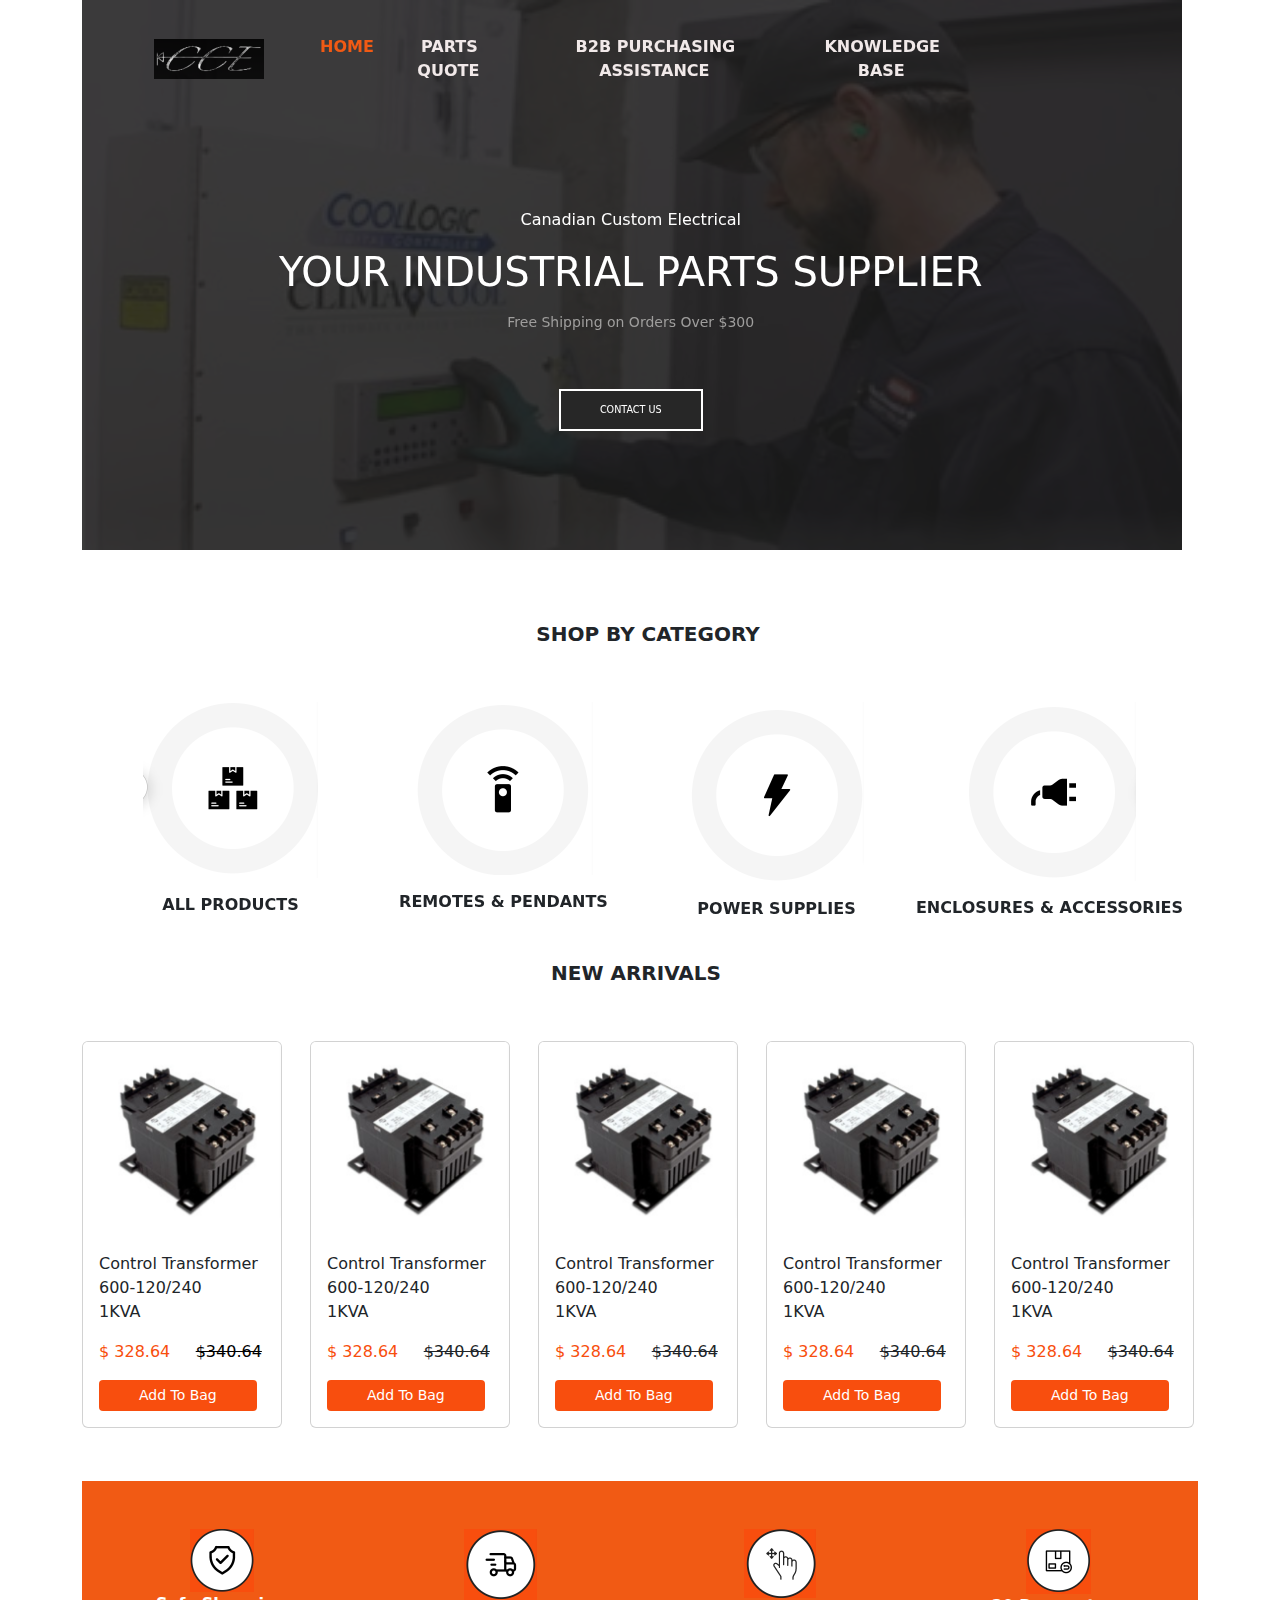
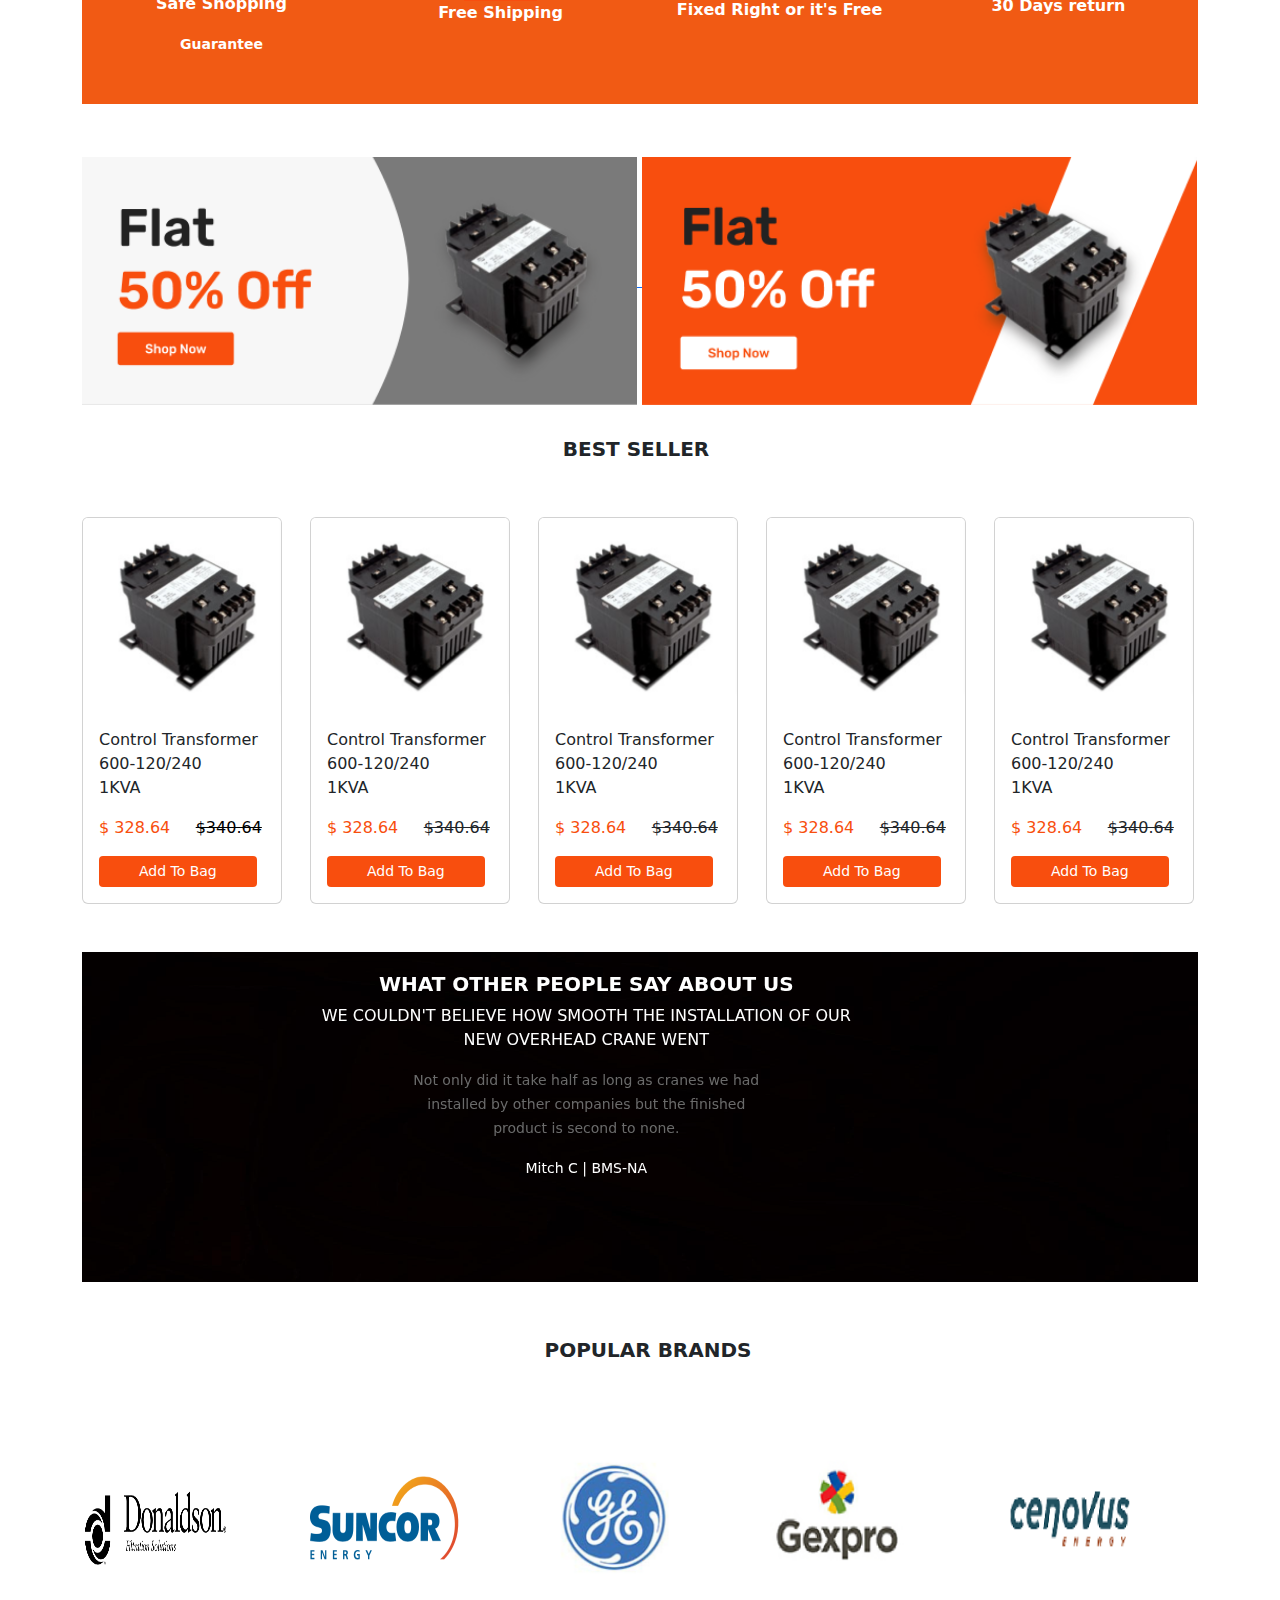
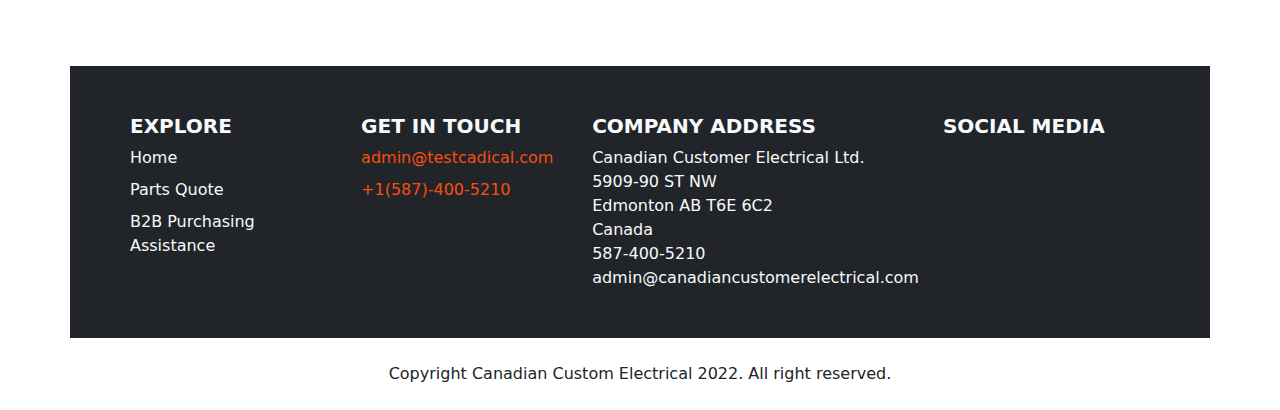
==== commit f6b1278e: "hr tag added" ====
--- a/index.html
+++ b/index.html
@@ -11,368 +11,368 @@
    </head>
    <body>
       <div class="container">
-       <!-- menu nav start -->
-        <div class="row">
-          <div id="demo" class="carousel slide">
-              <div class="carousel-inner">
-                <div class="carousel-item active">
-                    <img src="img/bb.png" alt="bg-img" width="1100px" height="550px" style="opacity: 0.9; filter: brightness(15%);">
-                    <div class="carousel-caption ">
-                      <nav class="navbar navbar-expand-sm bg-#030303">
-                          <div class="container-fluid">
-                            <img src="img/cce.png" alt="logo-img">
-                            <div class="collapse navbar-collapse" id="mynavbar">
-                                <ul class="navbar-nav me-auto">
-                                  <li class="nav-item">
-                                      <a href="#home" class="active" style="padding-left: 49px;">HOME</a>
-                                  </li>
-                                  <li class="nav-item">
-                                      <a href="parts.html" target="_blank">PARTS QUOTE</a>
-                                  </li>
-                                  <li class="nav-item">
-                                      <a href="purchase.html" target="_blank">B2B PURCHASING ASSISTANCE</a>
-                                  </li>
-                                  <li class="nav-item">
-                                      <a href="knowledge.html" target="_blank">KNOWLEDGE BASE</a>
-                                  </li>
-                                </ul>
-                                <ul class="navbar-nav me-auto">
-                                  <li class="nav-item"  style="padding-left: 110%;">
-                                      <i class="fa-solid fa-magnifying-glass"></i>
-                                  </li>
-                                  <li class="nav-item">
-                                      <i class="fa-regular fa-heart"></i>
-                                  </li>
-                                  <li class="nav-item">
-                                      <i class="fa-solid fa-lock"></i>
-                                  </li>
-                                  <li class="nav-item">
-                                      <i class="fa-regular fa-user"></i>
-                                  </li>
-                                </ul>
-                            </div>
-                          </div>
-                      </nav>
-                      <div class="row menucanadian">
-                          <p>Canadian Custom Electrical</p>
-                          <h1>YOUR INDUSTRIAL PARTS SUPPLIER</h1>
-                          <small style="color:#9f9e9d; margin-top: 8px;">Free Shipping on Orders Over $300</small><br>
-                          <div class="text-center">
-                            <button class="button1 text-center">CONTACT US</button>
-                          </div>
-                      </div>
-                    </div>
-                </div>
-                <div class="carousel-item">
-                    <img src="img/la.jpg" alt="New York" width="1100px" height="550px">
-                    <div class="carousel-caption">
-                      <nav class="navbar navbar-expand-sm navbar-dark bg-#030303">
-                          <div class="container-fluid">
-                            <img src="img/cce.png">
-                            <div class="collapse navbar-collapse" id="mynavbar">
-                                <ul class="navbar-nav me-auto">
-                                  <li class="nav-item">
-                                      <a href="#home" class="active" style="padding-left: 40px;">HOME</a>
-                                  </li>
-                                  <li class="nav-item">
-                                      <a href="#news">PARTS QUOTE</a>
-                                  </li>
-                                  <li class="nav-item">
-                                      <a href="#contact">B2B PURCHASING ASSISTANCE</a>
-                                  </li>
-                                  <li class="nav-item">
-                                      <a href="#contact">KNOWLEDGE BASE</a>
-                                  </li>
-                                </ul>
-                                <ul class="navbar-nav me-auto">
-                                  <li class="nav-item"  style="padding-left: 110%;">
-                                      <i class="fa-solid fa-magnifying-glass"></i>
-                                  </li>
-                                  <li class="nav-item">
-                                      <i class="fa-regular fa-heart"></i>
-                                  </li>
-                                  <li class="nav-item">
-                                      <i class="fa-solid fa-lock"></i>
-                                  </li>
-                                  <li class="nav-item">
-                                      <i class="fa-regular fa-user"></i>
-                                  </li>
-                                </ul>
-                            </div>
-                          </div>
-                      </nav>
-                      <div class="row" style="text-align:center; margin-top: 110px;">
-                          <p>Canadian Custom Electrical</p>
-                          <h1>YOUR INDUSTRIAL PARTS SUPPLIER</h1>
-                          <small style="color:#9f9e9d;">Free Shipping on Orders Over $300</small><br>
-                          <div class="text-center">
-                            <button class="button1 text-center">CONTACT US</button>
-                          </div>
-                      </div>
-                    </div>
-                </div>
-              </div>
-              <!-- Left and right controls/icons -->
-              <button class="carousel-control-prev" type="button" data-bs-target="#demo" data-bs-slide="prev">
-                 <span><i class="fa-solid fa-circle-chevron-left fa-2x nav-item"></i></span>
-              </button>
-              <button class="carousel-control-next" type="button" data-bs-target="#demo" data-bs-slide="next">
-                <span><i class="fa-solid fa-circle-chevron-right fa-2x"></i></span>
-              </button>
-          </div>
-        </div>
-        <!-- menu nav end -->
-        <br><br>
-        <div class="row text-center my-3">
-          <h5 class="m-2">SHOP BY CATEGORY</h5><br><br>
-          <div class="row mx-auto my-auto justify-content-center">
-              <div id="recipeCarousel" class="carousel slide" data-bs-ride="carousel">
-                  <div class="carousel-inner" role="listbox"><br><br>
-                    <div class="carousel-item carousel-item-2 active">
-                      <div class="col-md-3">
-                        <img src="img/all.png" class="img-fluid">
-                        <p class="shop-p">ALL PRODUCTS</p>
-                      </div>
-                  </div>
-                      <div class="carousel-item carousel-item-2">
-                        <div class="col-md-3">
-                          <img src="img/remote.png" class="img-fluid">
-                          <p class="shop-p">REMOTES & PENDANTS</p>
-                        </div>
-                    </div>
-                      <div class="carousel-item carousel-item-2">
-                        <div class="col-md-3">
-                          <img src="img/power.png" class="img-fluid">
-                          <p class="shop-p">POWER SUPPLIES</p>
-                        </div>
-                    </div>
-                      <div class="carousel-item carousel-item-2">
-                        <div class="col-md-3">
-                          <img src="img/enclose.png" class="img-fluid">
-                          <p class="shop-p">ENCLOSURES & ACCESSORIES</p>
-                        </div>
-                    </div>
-                    <div class="carousel-item carousel-item-2">
-                      <div class="col-md-3">
-                        <img src="img/all.png" class="img-fluid">
-                        <p class="shop-p">ALL PRODUCTS</p>
-                      </div>
-                  </div>
-                      <div class="carousel-item carousel-item-2">
-                        <div class="col-md-3">
-                          <img src="img/remote.png" class="img-fluid">
-                          <p class="shop-p">REMOTES & PENDANTS</p>
-                        </div>
-                    </div>
-                      <div class="carousel-item carousel-item-2">
-                        <div class="col-md-3">
-                          <img src="img/power.png" class="img-fluid">
-                          <p class="shop-p">POWER SUPPLIES</p>
-                        </div>
-                    </div>
-                      <div class="carousel-item carousel-item-2">
-                        <div class="col-md-3">
-                          <img src="img/enclose.png" class="img-fluid">
-                          <p class="shop-p">ENCLOSURES & ACCESSORIES</p>
-                        </div>
-                    </div>
+         <!-- menu nav start -->
+         <div class="row">
+            <div id="demo" class="carousel slide">
+               <div class="carousel-inner">
+                  <div class="carousel-item active">
+                     <img src="img/bb.png" alt="bg-img" width="1100px" height="550px" style="opacity: 0.9; filter: brightness(15%);">
+                     <div class="carousel-caption ">
+                        <nav class="navbar navbar-expand-sm bg-#030303">
+                           <div class="container-fluid">
+                              <img src="img/cce.png" alt="logo-img">
+                              <div class="collapse navbar-collapse" id="mynavbar">
+                                 <ul class="navbar-nav me-auto">
+                                    <li class="nav-item">
+                                       <a href="#home" class="active" style="padding-left: 49px;">HOME</a>
+                                    </li>
+                                    <li class="nav-item">
+                                       <a href="parts.html" target="_blank">PARTS QUOTE</a>
+                                    </li>
+                                    <li class="nav-item">
+                                       <a href="purchase.html" target="_blank">B2B PURCHASING ASSISTANCE</a>
+                                    </li>
+                                    <li class="nav-item">
+                                       <a href="knowledge.html" target="_blank">KNOWLEDGE BASE</a>
+                                    </li>
+                                 </ul>
+                                 <ul class="navbar-nav me-auto">
+                                    <li class="nav-item"  style="padding-left: 110%;">
+                                       <i class="fa-solid fa-magnifying-glass"></i>
+                                    </li>
+                                    <li class="nav-item">
+                                       <i class="fa-regular fa-heart"></i>
+                                    </li>
+                                    <li class="nav-item">
+                                       <i class="fa-solid fa-lock"></i>
+                                    </li>
+                                    <li class="nav-item">
+                                       <i class="fa-regular fa-user"></i>
+                                    </li>
+                                 </ul>
+                              </div>
+                           </div>
+                        </nav>
+                        <div class="row menucanadian">
+                           <p>Canadian Custom Electrical</p>
+                           <h1>YOUR INDUSTRIAL PARTS SUPPLIER</h1>
+                           <small style="color:#9f9e9d; margin-top: 8px;">Free Shipping on Orders Over $300</small><br>
+                           <div class="text-center">
+                              <button class="button1 text-center">CONTACT US</button>
+                           </div>
+                        </div>
+                     </div>
+                  </div>
+                  <div class="carousel-item">
+                     <img src="img/la.jpg" alt="New York" width="1100px" height="550px">
+                     <div class="carousel-caption">
+                        <nav class="navbar navbar-expand-sm navbar-dark bg-#030303">
+                           <div class="container-fluid">
+                              <img src="img/cce.png">
+                              <div class="collapse navbar-collapse" id="mynavbar">
+                                 <ul class="navbar-nav me-auto">
+                                    <li class="nav-item">
+                                       <a href="#home" class="active" style="padding-left: 40px;">HOME</a>
+                                    </li>
+                                    <li class="nav-item">
+                                       <a href="#news">PARTS QUOTE</a>
+                                    </li>
+                                    <li class="nav-item">
+                                       <a href="#contact">B2B PURCHASING ASSISTANCE</a>
+                                    </li>
+                                    <li class="nav-item">
+                                       <a href="#contact">KNOWLEDGE BASE</a>
+                                    </li>
+                                 </ul>
+                                 <ul class="navbar-nav me-auto">
+                                    <li class="nav-item"  style="padding-left: 110%;">
+                                       <i class="fa-solid fa-magnifying-glass"></i>
+                                    </li>
+                                    <li class="nav-item">
+                                       <i class="fa-regular fa-heart"></i>
+                                    </li>
+                                    <li class="nav-item">
+                                       <i class="fa-solid fa-lock"></i>
+                                    </li>
+                                    <li class="nav-item">
+                                       <i class="fa-regular fa-user"></i>
+                                    </li>
+                                 </ul>
+                              </div>
+                           </div>
+                        </nav>
+                        <div class="row" style="text-align:center; margin-top: 110px;">
+                           <p>Canadian Custom Electrical</p>
+                           <h1>YOUR INDUSTRIAL PARTS SUPPLIER</h1>
+                           <small style="color:#9f9e9d;">Free Shipping on Orders Over $300</small><br>
+                           <div class="text-center">
+                              <button class="button1 text-center">CONTACT US</button>
+                           </div>
+                        </div>
+                     </div>
+                  </div>
+               </div>
+               <!-- Left and right controls/icons -->
+               <button class="carousel-control-prev" type="button" data-bs-target="#demo" data-bs-slide="prev">
+               <span><i class="fa-solid fa-circle-chevron-left fa-2x nav-item"></i></span>
+               </button>
+               <button class="carousel-control-next" type="button" data-bs-target="#demo" data-bs-slide="next">
+               <span><i class="fa-solid fa-circle-chevron-right fa-2x"></i></span>
+               </button>
+            </div>
+         </div>
+         <!-- menu nav end -->
+         <br><br>
+         <div class="row text-center my-3">
+            <h5 class="m-2">SHOP BY CATEGORY</h5>
+            <br><br>
+            <div class="row mx-auto my-auto justify-content-center">
+               <div id="recipeCarousel" class="carousel slide" data-bs-ride="carousel">
+                  <div class="carousel-inner" role="listbox">
+                     <br><br>
+                     <div class="carousel-item carousel-item-2 active">
+                        <div class="col-md-3">
+                           <img src="img/all.png" class="img-fluid">
+                           <p class="shop-p">ALL PRODUCTS</p>
+                        </div>
+                     </div>
+                     <div class="carousel-item carousel-item-2">
+                        <div class="col-md-3">
+                           <img src="img/remote.png" class="img-fluid">
+                           <p class="shop-p">REMOTES & PENDANTS</p>
+                        </div>
+                     </div>
+                     <div class="carousel-item carousel-item-2">
+                        <div class="col-md-3">
+                           <img src="img/power.png" class="img-fluid">
+                           <p class="shop-p">POWER SUPPLIES</p>
+                        </div>
+                     </div>
+                     <div class="carousel-item carousel-item-2">
+                        <div class="col-md-3">
+                           <img src="img/enclose.png" class="img-fluid">
+                           <p class="shop-p">ENCLOSURES & ACCESSORIES</p>
+                        </div>
+                     </div>
+                     <div class="carousel-item carousel-item-2">
+                        <div class="col-md-3">
+                           <img src="img/all.png" class="img-fluid">
+                           <p class="shop-p">ALL PRODUCTS</p>
+                        </div>
+                     </div>
+                     <div class="carousel-item carousel-item-2">
+                        <div class="col-md-3">
+                           <img src="img/remote.png" class="img-fluid">
+                           <p class="shop-p">REMOTES & PENDANTS</p>
+                        </div>
+                     </div>
+                     <div class="carousel-item carousel-item-2">
+                        <div class="col-md-3">
+                           <img src="img/power.png" class="img-fluid">
+                           <p class="shop-p">POWER SUPPLIES</p>
+                        </div>
+                     </div>
+                     <div class="carousel-item carousel-item-2">
+                        <div class="col-md-3">
+                           <img src="img/enclose.png" class="img-fluid">
+                           <p class="shop-p">ENCLOSURES & ACCESSORIES</p>
+                        </div>
+                     </div>
                   </div>
                   <a class="carousel-control-prev bg-transparent w-aut" href="#recipeCarousel" role="button" data-bs-slide="prev">
-                      <span class="fa-solid fa-circle-chevron-left fa-2x nav-item" aria-hidden="true"></span>
+                  <span class="fa-solid fa-circle-chevron-left fa-2x nav-item" aria-hidden="true"></span>
                   </a>
                   <a class="carousel-control-next bg-transparent w-aut" href="#recipeCarousel" role="button" data-bs-slide="next">
-                      <span class="fa-solid fa-circle-chevron-right fa-2x" aria-hidden="true"></span>
+                  <span class="fa-solid fa-circle-chevron-right fa-2x" aria-hidden="true"></span>
                   </a>
-              </div>
-          </div>
-         </div>
-       <!-- Start New Arrivals -->
-        <div class="row">
-          <div class="row text-center">
-            <h5 class="m-2">NEW ARRIVALS</h5><br><br>
-          </div>
-        </div>
-        <div class="row">
-            <div class="col">
-                <div class="card" style="width:200px">
-                    <img class="card-img-top" src="img/lock.png" alt="Card image" style="width: 100%" height="70%">
-                    <div class="card-body">
-                      <p class="card-text">Control Transformer 600-120/240 <br>1KVA</p>
-                      <p class="cls-primary">$ 328.64 &nbsp; &nbsp; <s style="color: black;"> $340.64</s></p>
-                      <a href="#"><button type="button" class="btn btn-sm btn-addtocart">Add To Bag <i class="fa-solid fa-bag-shopping"></i></button></a>
-                    </div>
-                  </div>
-            </div>
-            <div class="col">
-                <div class="card" style="width:200px">
-                    <img class="card-img-top" src="img/lock.png" alt="Card image" style="width: 100%" height="70%">
-                    <div class="card-body">
-                      <p class="card-text">Control Transformer 600-120/240 <br>1KVA</p>
-                      <p class="cls-primary">$ 328.64 &nbsp; &nbsp; <s class="text-dark"> $340.64</s></p>
-                      <a href="#"><button type="button" class="btn btn-sm btn-addtocart">Add To Bag <i class="fa-solid fa-bag-shopping"></i></button></a>
-                    </div>
-                  </div>
-            </div>
-            <div class="col">
-                <div class="card" style="width:200px">
-                    <img class="card-img-top" src="img/lock.png" alt="Card image" style="width: 100%" height="70%">
-                    <div class="card-body">
-                      
-                      <p class="card-text">Control Transformer 600-120/240 <br>1KVA</p>
-                      <p class="cls-primary">$ 328.64 &nbsp; &nbsp; <s class="text-dark"> $340.64</s></p>
-                      <a href="#"><button type="button" class="btn btn-sm btn-addtocart">Add To Bag <i class="fa-solid fa-bag-shopping"></i></button></a>
-                    </div>
-                  </div>
-            </div>
-            <div class="col">
-                <div class="card" style="width:200px">
-                    <img class="card-img-top" src="img/lock.png" alt="Card image" style="width: 100%" height="70%">
-                    <div class="card-body">
-                      
-                      <p class="card-text">Control Transformer 600-120/240 <br>1KVA</p>
-                      <p class="cls-primary">$ 328.64 &nbsp; &nbsp; <s class="text-dark"> $340.64</s></p>
-                      <a href="#"><button type="button" class="btn btn-sm btn-addtocart">Add To Bag <i class="fa-solid fa-bag-shopping"></i></button></a>
-                    </div>
-                  </div>
-            </div>
-             <div class="col">
-                <div class="card" style="width:200px">
-                    <img class="card-img-top" src="img/lock.png" alt="Card image" style="width: 100%" height="70%">
-                    <div class="card-body">
-                      <p class="card-text">Control Transformer 600-120/240 <br>1KVA</p>
-                      <p class="cls-primary">$ 328.64 &nbsp; &nbsp; <s class="text-dark"> $340.64</s></p>
-                      <a href="#"><button type="button" class="btn btn-sm btn-addtocart">Add To Bag <i class="fa-solid fa-bag-shopping"></i></button></a>
-                    </div>
-                  </div>
-            </div>
-        </div>
-        <!-- End New Arrivals -->
-        <br><br>
-        <!-- Start Safe Shopping -->
-        <div class="row safe">
-          <div class="col-3 my-5">
-            <img src="img/safe.png">
-            <p>Safe Shopping</p>
-            <small>Guarantee</small>
-          </div>
-          <div class="col-3 my-5">
-            <img src="img/free.png">
-            <p>Free Shipping</p>
-          </div>
-          <div class="col-3 my-5">
-            <img src="img/fixed.png">
-            <p>Fixed Right or it's Free</p>
-          </div>
-          <div class="col-3 my-5">
-            <img src="img/30days.png">
-            <p>30 Days return</p>
-          </div>
-        </div>
-        <!-- End safe shopping -->
-        <br><br>
-        <!-- Start Flat 50% offer -->
-        <div class="row">
+               </div>
+            </div>
+         </div>
+         <!-- Start New Arrivals -->
+         <div class="row">
+            <div class="row text-center">
+               <h5 class="m-2">NEW ARRIVALS</h5>
+               <br><br>
+            </div>
+         </div>
+         <div class="row">
+            <div class="col">
+               <div class="card" style="width:200px">
+                  <img class="card-img-top" src="img/lock.png" alt="Card image" style="width: 100%" height="70%">
+                  <div class="card-body">
+                     <p class="card-text">Control Transformer 600-120/240 <br>1KVA</p>
+                     <p class="cls-primary">$ 328.64 &nbsp; &nbsp; <s style="color: black;"> $340.64</s></p>
+                     <a href="#"><button type="button" class="btn btn-sm btn-addtocart">Add To Bag <i class="fa-solid fa-bag-shopping"></i></button></a>
+                  </div>
+               </div>
+            </div>
+            <div class="col">
+               <div class="card" style="width:200px">
+                  <img class="card-img-top" src="img/lock.png" alt="Card image" style="width: 100%" height="70%">
+                  <div class="card-body">
+                     <p class="card-text">Control Transformer 600-120/240 <br>1KVA</p>
+                     <p class="cls-primary">$ 328.64 &nbsp; &nbsp; <s class="text-dark"> $340.64</s></p>
+                     <a href="#"><button type="button" class="btn btn-sm btn-addtocart">Add To Bag <i class="fa-solid fa-bag-shopping"></i></button></a>
+                  </div>
+               </div>
+            </div>
+            <div class="col">
+               <div class="card" style="width:200px">
+                  <img class="card-img-top" src="img/lock.png" alt="Card image" style="width: 100%" height="70%">
+                  <div class="card-body">
+                     <p class="card-text">Control Transformer 600-120/240 <br>1KVA</p>
+                     <p class="cls-primary">$ 328.64 &nbsp; &nbsp; <s class="text-dark"> $340.64</s></p>
+                     <a href="#"><button type="button" class="btn btn-sm btn-addtocart">Add To Bag <i class="fa-solid fa-bag-shopping"></i></button></a>
+                  </div>
+               </div>
+            </div>
+            <div class="col">
+               <div class="card" style="width:200px">
+                  <img class="card-img-top" src="img/lock.png" alt="Card image" style="width: 100%" height="70%">
+                  <div class="card-body">
+                     <p class="card-text">Control Transformer 600-120/240 <br>1KVA</p>
+                     <p class="cls-primary">$ 328.64 &nbsp; &nbsp; <s class="text-dark"> $340.64</s></p>
+                     <a href="#"><button type="button" class="btn btn-sm btn-addtocart">Add To Bag <i class="fa-solid fa-bag-shopping"></i></button></a>
+                  </div>
+               </div>
+            </div>
+            <div class="col">
+               <div class="card" style="width:200px">
+                  <img class="card-img-top" src="img/lock.png" alt="Card image" style="width: 100%" height="70%">
+                  <div class="card-body">
+                     <p class="card-text">Control Transformer 600-120/240 <br>1KVA</p>
+                     <p class="cls-primary">$ 328.64 &nbsp; &nbsp; <s class="text-dark"> $340.64</s></p>
+                     <a href="#"><button type="button" class="btn btn-sm btn-addtocart">Add To Bag <i class="fa-solid fa-bag-shopping"></i></button></a>
+                  </div>
+               </div>
+            </div>
+         </div>
+         <!-- End New Arrivals -->
+         <br><br>
+         <!-- Start Safe Shopping -->
+         <div class="row safe">
+            <div class="col-3 my-5">
+               <img src="img/safe.png">
+               <p>Safe Shopping</p>
+               <small>Guarantee</small>
+            </div>
+            <div class="col-3 my-5">
+               <img src="img/free.png">
+               <p>Free Shipping</p>
+            </div>
+            <div class="col-3 my-5">
+               <img src="img/fixed.png">
+               <p>Fixed Right or it's Free</p>
+            </div>
+            <div class="col-3 my-5">
+               <img src="img/30days.png">
+               <p>30 Days return</p>
+            </div>
+         </div>
+         <!-- End safe shopping -->
+         <br><br>
+         <!-- Start Flat 50% offer -->
+         <div class="row">
             <div class="col-md-12">
-              <a href="offer1.html" target="_blank">
-              <img src="img/offer1.png" alt="50% offer" width="555px" height="248px">
-              </a>
-              <a href="offer1.html" target="_blank">
-              <img src="img/offer2.png" alt="50% offer" width="555px" height="248px">
-              </a>
-            </div>
-        </div>
-        <!-- End Flat 50% offer -->
-        <br>
+               <a href="offer1.html" target="_blank">
+               <img src="img/offer1.png" alt="50% offer" width="555px" height="248px">
+               </a>
+               <a href="offer1.html" target="_blank">
+               <img src="img/offer2.png" alt="50% offer" width="555px" height="248px">
+               </a>
+            </div>
+         </div>
+         <!-- End Flat 50% offer -->
+         <br>
          <!-- Start Best Seller -->
-        <div class="row">
-          <div class="row text-center">
-            <h5 class="m-2">BEST SELLER</h5><br><br>
-          </div>
-        </div>
-        <div class="row">
-            <div class="col">
-                <div class="card" style="width:200px">
-                    <img class="card-img-top" src="img/lock.png" alt="Card image" style="width: 100%" height="70%">
-                    <div class="card-body">
-                      <p class="card-text">Control Transformer 600-120/240 <br>1KVA</p>
-                      <p class="cls-primary">$ 328.64 &nbsp; &nbsp; <s style="color: black;"> $340.64</s></p>
-                      <a href="#"><button type="button" class="btn btn-sm btn-addtocart">Add To Bag <i class="fa-solid fa-bag-shopping"></i></button></a>
-                    </div>
-                  </div>
-            </div>
-            <div class="col">
-                <div class="card" style="width:200px">
-                    <img class="card-img-top" src="img/lock.png" alt="Card image" style="width: 100%" height="70%">
-                    <div class="card-body">
-                      <p class="card-text">Control Transformer 600-120/240 <br>1KVA</p>
-                      <p class="cls-primary">$ 328.64 &nbsp; &nbsp; <s class="text-dark"> $340.64</s></p>
-                      <a href="#"><button type="button" class="btn btn-sm btn-addtocart">Add To Bag <i class="fa-solid fa-bag-shopping"></i></button></a>
-                    </div>
-                  </div>
-            </div>
-            <div class="col">
-                <div class="card" style="width:200px">
-                    <img class="card-img-top" src="img/lock.png" alt="Card image" style="width: 100%" height="70%">
-                    <div class="card-body">
-                      
-                      <p class="card-text">Control Transformer 600-120/240 <br>1KVA</p>
-                      <p class="cls-primary">$ 328.64 &nbsp; &nbsp; <s class="text-dark"> $340.64</s></p>
-                      <a href="#"><button type="button" class="btn btn-sm btn-addtocart">Add To Bag <i class="fa-solid fa-bag-shopping"></i></button></a>
-                    </div>
-                  </div>
-            </div>
-            <div class="col">
-                <div class="card" style="width:200px">
-                    <img class="card-img-top" src="img/lock.png" alt="Card image" style="width: 100%" height="70%">
-                    <div class="card-body">
-                      
-                      <p class="card-text">Control Transformer 600-120/240 <br>1KVA</p>
-                      <p class="cls-primary">$ 328.64 &nbsp; &nbsp; <s class="text-dark"> $340.64</s></p>
-                      <a href="#"><button type="button" class="btn btn-sm btn-addtocart">Add To Bag <i class="fa-solid fa-bag-shopping"></i></button></a>
-                    </div>
-                  </div>
-            </div>
-             <div class="col">
-                <div class="card" style="width:200px">
-                    <img class="card-img-top" src="img/lock.png" alt="Card image" style="width: 100%" height="70%">
-                    <div class="card-body">
-                      <p class="card-text">Control Transformer 600-120/240 <br>1KVA</p>
-                      <p class="cls-primary">$ 328.64 &nbsp; &nbsp; <s class="text-dark"> $340.64</s></p>
-                      <a href="#"><button type="button" class="btn btn-sm btn-addtocart">Add To Bag <i class="fa-solid fa-bag-shopping"></i></button></a>
-                    </div>
-                  </div>
-            </div>
-        </div>
-        <!-- End Best Seller -->
-        <br><br>
-        <!-- Start Second Carousel -->
-        <div id="demo" class="carousel slide" data-interval="false">
+         <div class="row">
+            <div class="row text-center">
+               <h5 class="m-2">BEST SELLER</h5>
+               <br><br>
+            </div>
+         </div>
+         <div class="row">
+            <div class="col">
+               <div class="card" style="width:200px">
+                  <img class="card-img-top" src="img/lock.png" alt="Card image" style="width: 100%" height="70%">
+                  <div class="card-body">
+                     <p class="card-text">Control Transformer 600-120/240 <br>1KVA</p>
+                     <p class="cls-primary">$ 328.64 &nbsp; &nbsp; <s style="color: black;"> $340.64</s></p>
+                     <a href="#"><button type="button" class="btn btn-sm btn-addtocart">Add To Bag <i class="fa-solid fa-bag-shopping"></i></button></a>
+                  </div>
+               </div>
+            </div>
+            <div class="col">
+               <div class="card" style="width:200px">
+                  <img class="card-img-top" src="img/lock.png" alt="Card image" style="width: 100%" height="70%">
+                  <div class="card-body">
+                     <p class="card-text">Control Transformer 600-120/240 <br>1KVA</p>
+                     <p class="cls-primary">$ 328.64 &nbsp; &nbsp; <s class="text-dark"> $340.64</s></p>
+                     <a href="#"><button type="button" class="btn btn-sm btn-addtocart">Add To Bag <i class="fa-solid fa-bag-shopping"></i></button></a>
+                  </div>
+               </div>
+            </div>
+            <div class="col">
+               <div class="card" style="width:200px">
+                  <img class="card-img-top" src="img/lock.png" alt="Card image" style="width: 100%" height="70%">
+                  <div class="card-body">
+                     <p class="card-text">Control Transformer 600-120/240 <br>1KVA</p>
+                     <p class="cls-primary">$ 328.64 &nbsp; &nbsp; <s class="text-dark"> $340.64</s></p>
+                     <a href="#"><button type="button" class="btn btn-sm btn-addtocart">Add To Bag <i class="fa-solid fa-bag-shopping"></i></button></a>
+                  </div>
+               </div>
+            </div>
+            <div class="col">
+               <div class="card" style="width:200px">
+                  <img class="card-img-top" src="img/lock.png" alt="Card image" style="width: 100%" height="70%">
+                  <div class="card-body">
+                     <p class="card-text">Control Transformer 600-120/240 <br>1KVA</p>
+                     <p class="cls-primary">$ 328.64 &nbsp; &nbsp; <s class="text-dark"> $340.64</s></p>
+                     <a href="#"><button type="button" class="btn btn-sm btn-addtocart">Add To Bag <i class="fa-solid fa-bag-shopping"></i></button></a>
+                  </div>
+               </div>
+            </div>
+            <div class="col">
+               <div class="card" style="width:200px">
+                  <img class="card-img-top" src="img/lock.png" alt="Card image" style="width: 100%" height="70%">
+                  <div class="card-body">
+                     <p class="card-text">Control Transformer 600-120/240 <br>1KVA</p>
+                     <p class="cls-primary">$ 328.64 &nbsp; &nbsp; <s class="text-dark"> $340.64</s></p>
+                     <a href="#"><button type="button" class="btn btn-sm btn-addtocart">Add To Bag <i class="fa-solid fa-bag-shopping"></i></button></a>
+                  </div>
+               </div>
+            </div>
+         </div>
+         <!-- End Best Seller -->
+         <br><br>
+         <!-- Start Second Carousel -->
+         <div id="demo" class="carousel slide" data-interval="false">
             <div class="carousel-inner carousel-inner-2">
-              <div class="carousel-item active">
+               <div class="carousel-item active">
                   <img src="img/black.jpg" alt="Los Angeles" class="d-block" style="width:100%" height="330">
                   <div class="carousel-caption">
-                    <h5>WHAT OTHER PEOPLE SAY ABOUT US</h5>
-                    <p>WE COULDN'T BELIEVE HOW SMOOTH THE INSTALLATION OF OUR <br>NEW OVERHEAD CRANE WENT</p>
-                    <p><small style="color:#6b6b6b">Not only did it take half as long as cranes we had<br>
+                     <h5>WHAT OTHER PEOPLE SAY ABOUT US</h5>
+                     <p>WE COULDN'T BELIEVE HOW SMOOTH THE INSTALLATION OF OUR <br>NEW OVERHEAD CRANE WENT</p>
+                     <p><small style="color:#6b6b6b">Not only did it take half as long as cranes we had<br>
                         installed by other companies but the finished<br>product is second to none.</small>
-                    </p>
-                    <small>Mitch C | BMS-NA</small>
-                  </div>
-              </div>
-              <div class="carousel-item">
+                     </p>
+                     <small>Mitch C | BMS-NA</small>
+                  </div>
+               </div>
+               <div class="carousel-item">
                   <img src="img/black.jpg" alt="Chicago" class="d-block" style="width:100%" height="330">
                   <div class="carousel-caption">
-                    <h3>Chicago</h3>
-                    <p>Thank you, Chicago!</p>
-                  </div>
-              </div>
-              <div class="carousel-item">
+                     <h3>Chicago</h3>
+                     <p>Thank you, Chicago!</p>
+                  </div>
+               </div>
+               <div class="carousel-item">
                   <img src="img/black.jpg" alt="New York" class="d-block" style="width:100%" height="330">
                   <div class="carousel-caption">
-                    <h3>New York</h3>
-                    <p>We love the Big Apple!</p>
-                  </div>
-              </div>
+                     <h3>New York</h3>
+                     <p>We love the Big Apple!</p>
+                  </div>
+               </div>
             </div>
             <!-- Left and right controls/icons -->
             <button class="carousel-control-prev" type="button" data-bs-target="#demo" data-bs-slide="prev">
@@ -381,85 +381,86 @@
             <button class="carousel-control-next" type="button" data-bs-target="#demo" data-bs-slide="next">
             <span><i class="fa-solid fa-circle-chevron-right fa-2x"></i></span>
             </button>
-        </div>
-        <!-- End Second Carousel -->
-        <br><br>
-        <!-- Start POPULAR  BRANDS -->
-        <div class="row text-center">
-          <h5 class="m-2">POPULAR BRANDS</h5>
-        </div><br><br>
-        <div class="row">
+         </div>
+         <!-- End Second Carousel -->
+         <br><br>
+         <!-- Start POPULAR  BRANDS -->
+         <div class="row text-center">
+            <h5 class="m-2">POPULAR BRANDS</h5>
+         </div>
+         <br><br>
+         <div class="row">
             <div class="col"><img src="img/dona.png" width="150px" height="200px"></div>
             <div class="col"><img src="img/sun.png" width="150px" height="200px"></div>
             <div class="col"><img src="img/ge.png" width="150px" height="200px"></div>
             <div class="col"><img src="img/gex.png" width="150px" height="200px"></div>
             <div class="col"><img src="img/cen.png" width="150px" height="200px"></div>
-        </div><br><br>
-        <div class="row bg-dark text-light p-5">
-            <div class="col">
-              <h5>EXPLORE</h5>
-              <dl>
+         </div>
+         <br><br>
+         <div class="row bg-dark text-light p-5">
+            <div class="col">
+               <h5>EXPLORE</h5>
+               <dl>
                   <dd>Home</dd>
                   <dd>Parts Quote</dd>
                   <dd>B2B Purchasing Assistance</dd>
-              </dl>
-            </div>
-            <div class="col">
-              <h5>GET IN TOUCH</h5>
-              <dl class="cls-primary">
-                  <dd>admin@canadiancustomerelectrical.com</dd>
-                  <dd>+1(587)-400-5210</dd>
-              </dl>
-            </div>
-            <div class="col">
-              <h5>COMPANY ADDRESS</h5>
-              Canadian Customer Electrical Ltd.<br>
-              5909-90 ST NW<br>
-              Edmonton AB T6E 6C2<br>
-              Canada<br>
-              587-400-5210<br>
-              admin@canadiancustomerelectrical.com
-            </div>
-            <div class="col">
-              <h5>SOCIAL MEDIA</h5>
-              <table style="width:70%">
+               </dl>
+            </div>
+            <div class="col">
+               <h5>GET IN TOUCH</h5>
+               <dl class="cls-primary">
+                  <dd><i class="fa-solid fa-envelope"></i> admin@testcadical.com</dd>
+                  <dd><i class="fa fa-phone" aria-hidden="true"></i> +1(587)-400-5210</dd>
+               </dl>
+            </div>
+            <div class="col">
+               <h5>COMPANY ADDRESS</h5>
+               Canadian Customer Electrical Ltd.<br>
+               5909-90 ST NW<br>
+               Edmonton AB T6E 6C2<br>
+               Canada<br>
+               587-400-5210<br>
+               admin@canadiancustomerelectrical.com
+            </div>
+            <div class="col">
+               <h5>SOCIAL MEDIA</h5>
+               <table style="width:70%">
                   <tr>
-                    <td><a href="https://www.facebook.com/login/" target="_blank"><i class="fa-brands fa-square-facebook fa-2x cls-primary"></i></a></td>
-                    <td><a href="https://twitter.com/i/flow/login" target="_blank"><i class="fa-brands fa-twitter fa-2x cls-primary"></i></a></td>
+                     <td><a href="https://www.facebook.com/login/" target="_blank"><i class="fa-brands fa-square-facebook fa-2x cls-primary"></i></a></td>
+                     <td><a href="https://twitter.com/i/flow/login" target="_blank"><i class="fa-brands fa-twitter fa-2x cls-primary"></i></a></td>
                   </tr>
                   <tr>
-                    <td><a href="https://webmail.au.syrahost.com/" target="_blank"><i class="fa fa-envelope fa-2x cls-primary" aria-hidden="true"></i></a></td>
-                    <td><a href="https://www.pinterest.ca/login/" target="_blank"><i class="fa-brands fa-pinterest fa-2x cls-primary"></i></a></td>
+                     <td><a href="https://webmail.au.syrahost.com/" target="_blank"><i class="fa fa-envelope fa-2x cls-primary" aria-hidden="true"></i></a></td>
+                     <td><a href="https://www.pinterest.ca/login/" target="_blank"><i class="fa-brands fa-pinterest fa-2x cls-primary"></i></a></td>
                   </tr>
-              </table>
-            </div>
-        </div>
-        <!-- End POPULAR BRANDS -->
-        <br>
-        <!-- Start footer -->
-        <footer style="text-align:center;">
-          Copyright <i class="fa-regular fa-copyright fa-xs"></i> Canadian Custom Electrical 2022. All right reserved.
-        </footer>
-    
-        <!-- End footer -->
-        <br>
+               </table>
+            </div>
+         </div>
+         <!-- End POPULAR BRANDS -->
+         <br>
+         <!-- Start footer -->
+         <footer style="text-align:center;">
+            Copyright <i class="fa-regular fa-copyright fa-xs"></i> Canadian Custom Electrical 2022. All right reserved.
+         </footer>
+         <!-- End footer -->
+         <br>
       </div>
       <script>
-        let items = document.querySelectorAll('.carousel .carousel-item-2')
-
-items.forEach((el) => {
-    const minPerSlide = 4
-    let next = el.nextElementSibling
-    for (var i=1; i<minPerSlide; i++) {
-        if (!next) {
-            // wrap carousel by using first child
-        	next = items[0]
-      	}
-        let cloneChild = next.cloneNode(true)
-        el.appendChild(cloneChild.children[0])
-        next = next.nextElementSibling
-    }
-})
-</script>
+         let items = document.querySelectorAll('.carousel .carousel-item-2')
+         
+         items.forEach((el) => {
+          const minPerSlide = 4
+          let next = el.nextElementSibling
+          for (var i=1; i<minPerSlide; i++) {
+            if (!next) {
+              // wrap carousel by using first child
+              next = items[0]
+            }
+          let cloneChild = next.cloneNode(true)
+          el.appendChild(cloneChild.children[0])
+          next = next.nextElementSibling
+          }
+         })
+      </script>
    </body>
 </html>
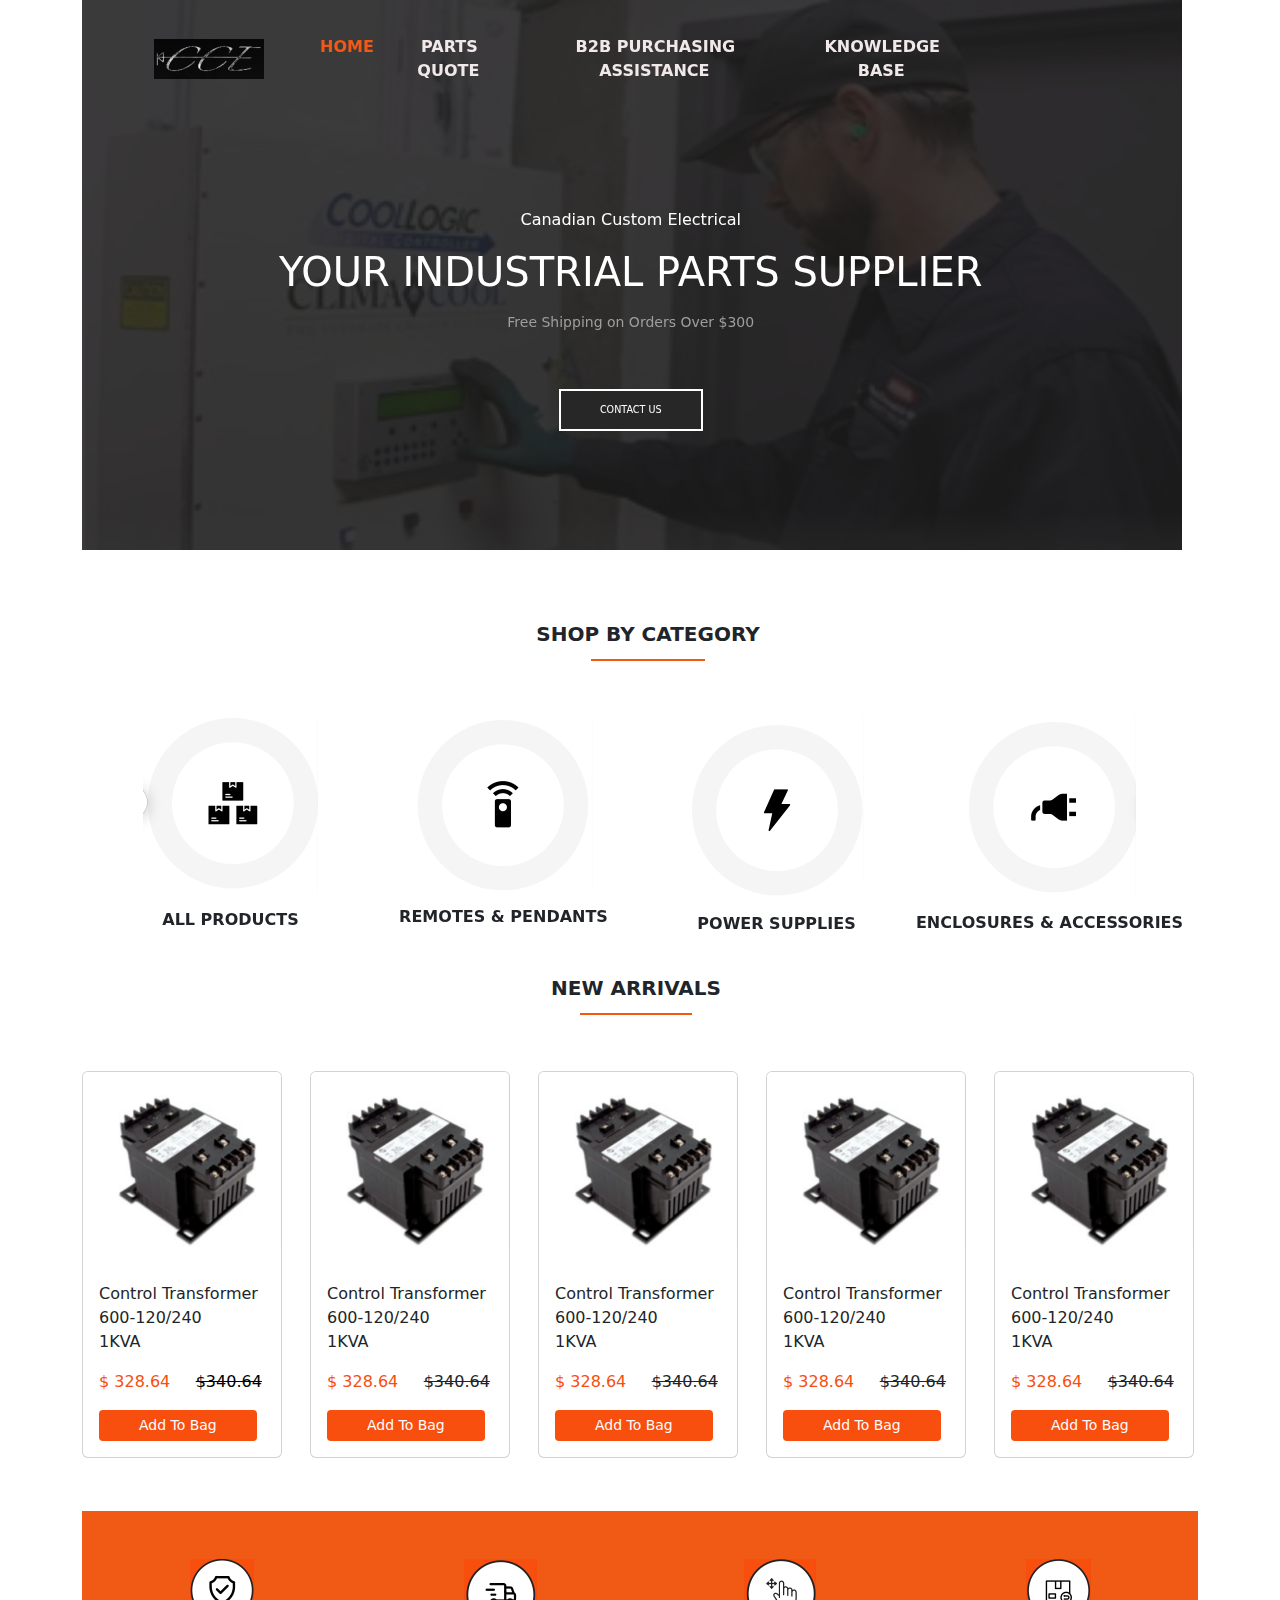
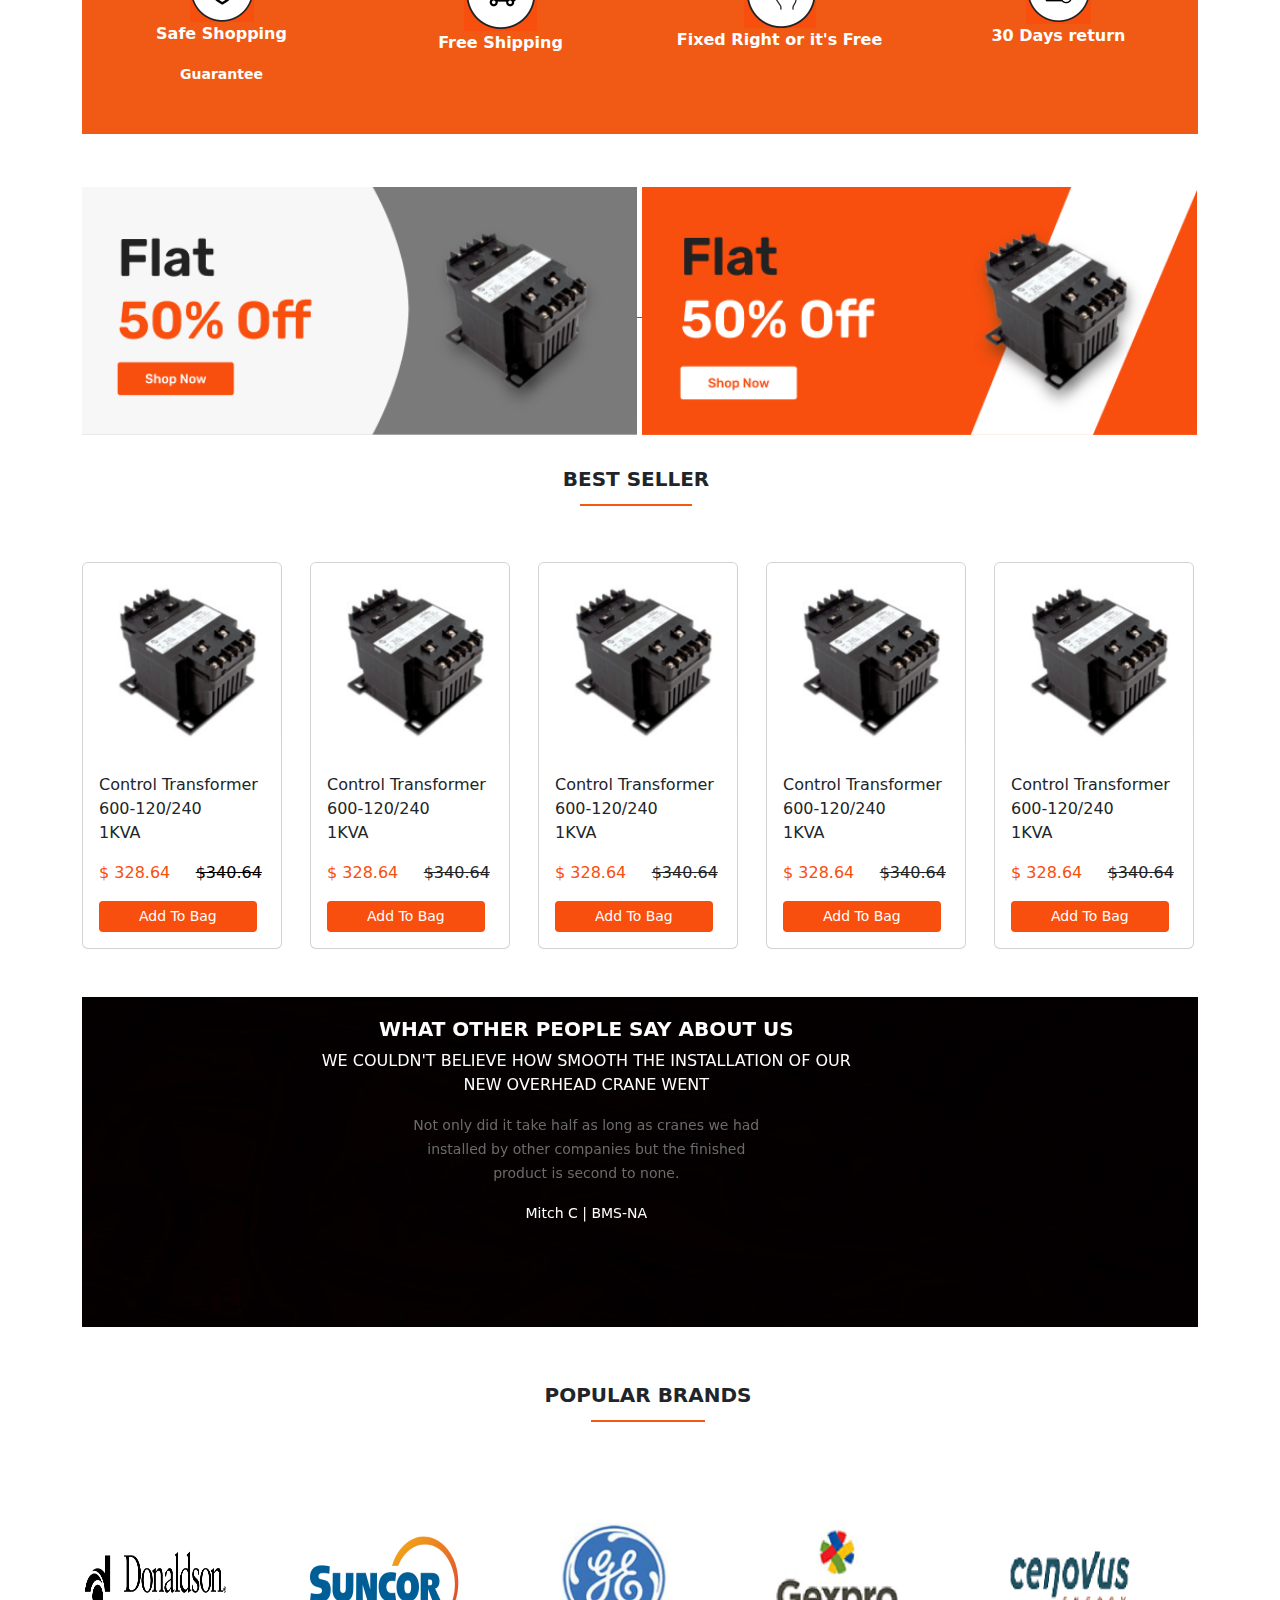
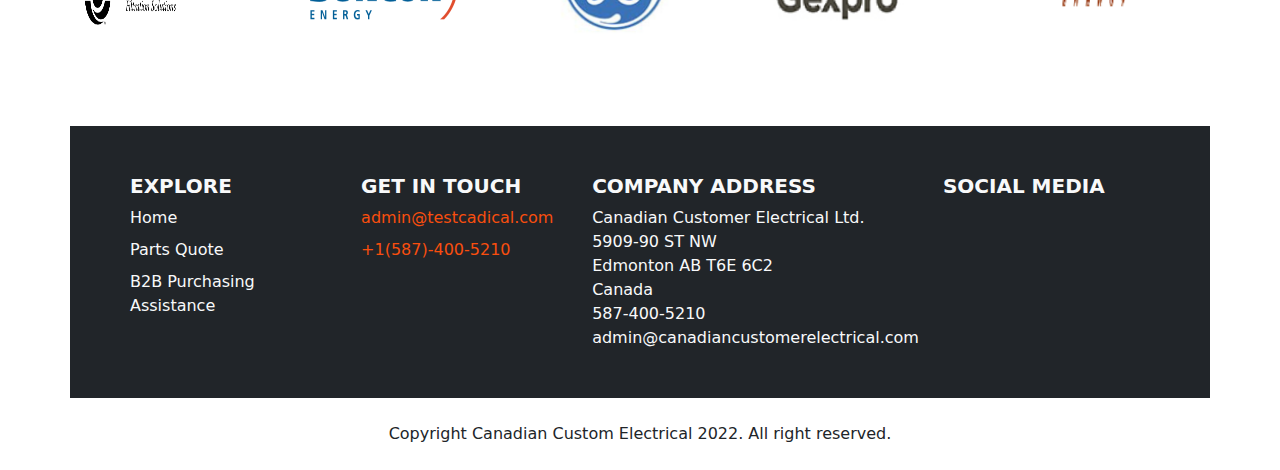
==== commit 616f3551: "css version added" ====
--- a/index.html
+++ b/index.html
@@ -7,7 +7,7 @@
       <link href="https://cdn.jsdelivr.net/npm/bootstrap@5.2.0/dist/css/bootstrap.min.css" rel="stylesheet">
       <script src="https://cdn.jsdelivr.net/npm/bootstrap@5.2.0/dist/js/bootstrap.bundle.min.js"></script>
       <link rel="stylesheet" href="https://cdnjs.cloudflare.com/ajax/libs/font-awesome/6.2.0/css/all.min.css" integrity="sha512-xh6O/CkQoPOWDdYTDqeRdPCVd1SpvCA9XXcUnZS2FmJNp1coAFzvtCN9BmamE+4aHK8yyUHUSCcJHgXloTyT2A==" crossorigin="anonymous" referrerpolicy="no-referrer" />
-      <link rel="stylesheet" href="styles.css">
+      <link rel="stylesheet" href="styles.css?v=1.0">
    </head>
    <body>
       <div class="container">
--- a/styles.css
+++ b/styles.css
@@ -57,17 +57,7 @@
            h5{
             font-weight: bold;
            }
-           
-           /* .btn {
-       border: 2px solid black;
-       background-color: white;
-       color: black;
-       padding: 14px 28px;
-       font-size: 16px;
-       cursor: pointer;
-       width: 100%;
-       height: 200%;
-     } */
+          
      
      /* Green */
      .success {
@@ -118,4 +108,21 @@
   }
   .allspan:hover{
     background-color: #f15a14;
-  }+  }
+  .m-2{
+    
+      font-weight:bold;
+      display: inline-block;
+      padding-bottom: 15px;
+      position: relative;
+  }
+  .m-2:before{
+      content: "";
+      position: absolute;
+      width: 10%;
+      bottom: 0;
+      left:45%;
+      border-bottom: 2px solid #f15a14;
+  }
+    
+  
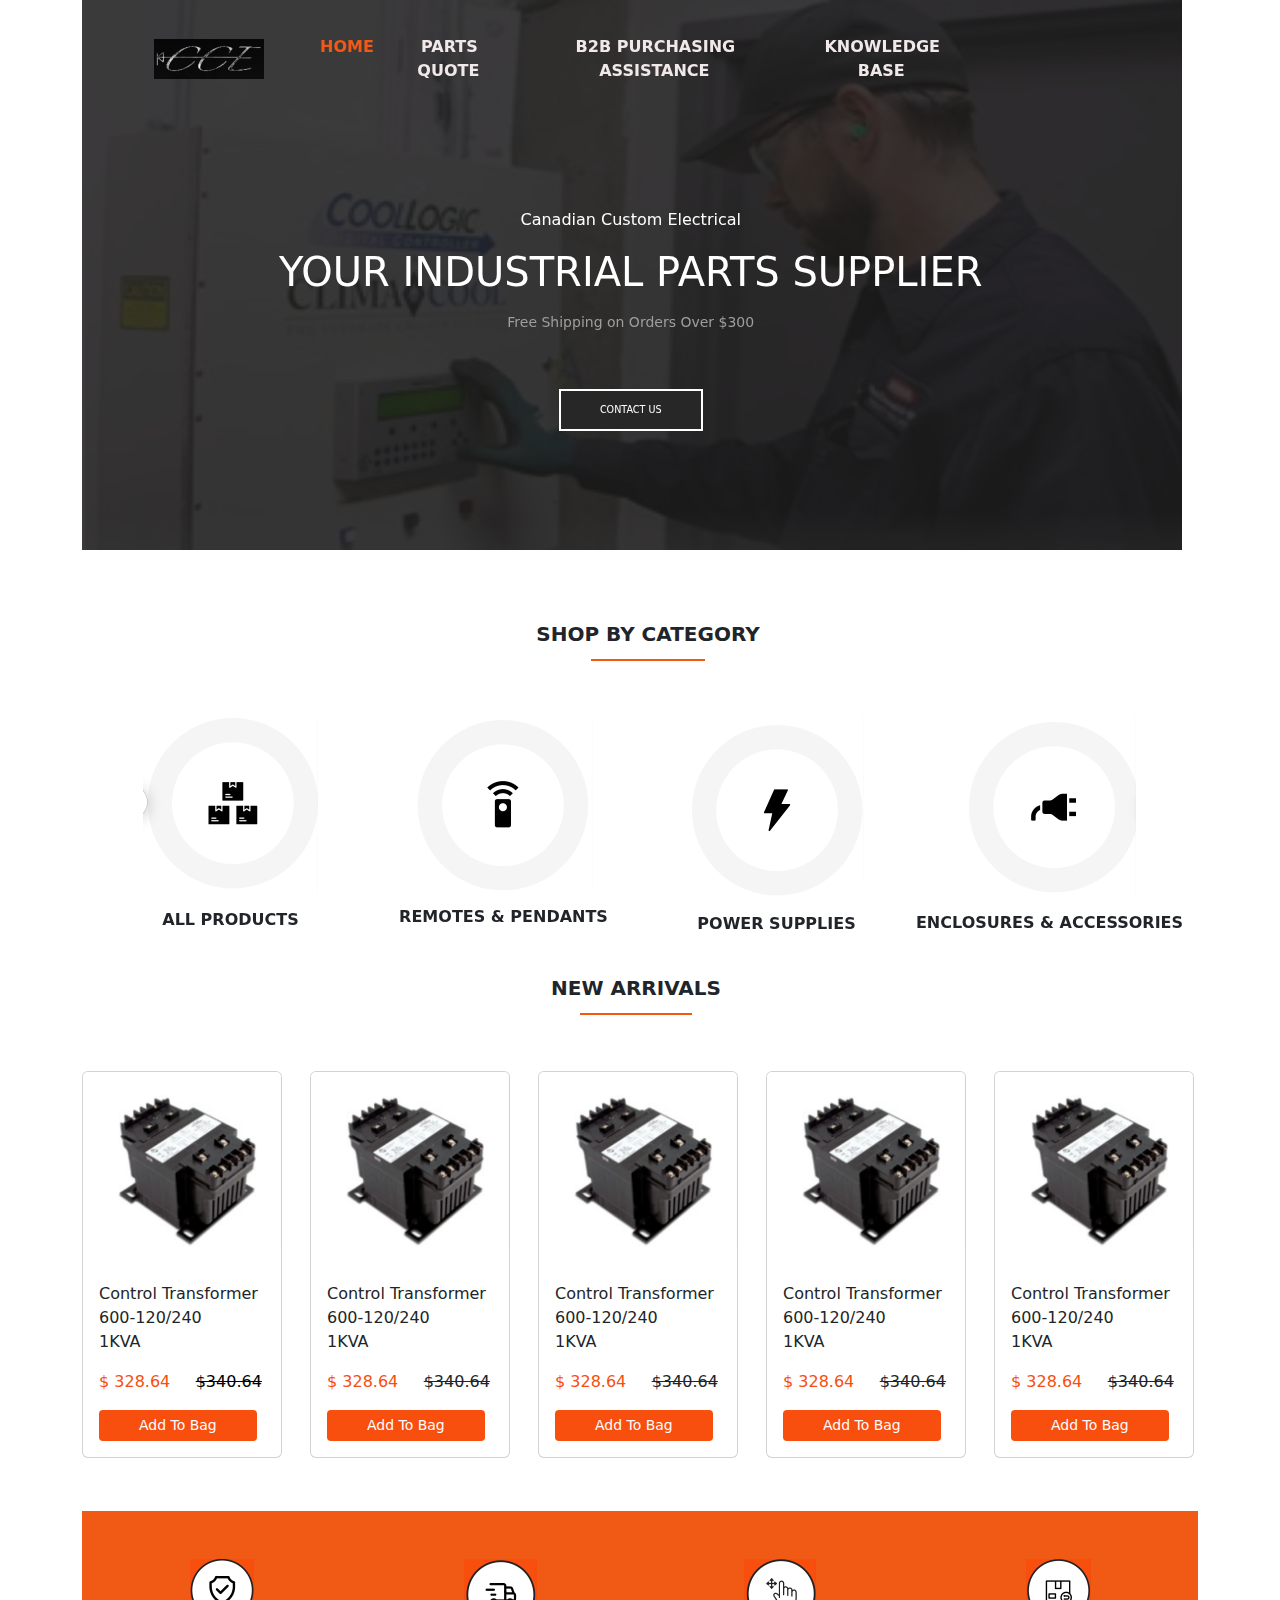
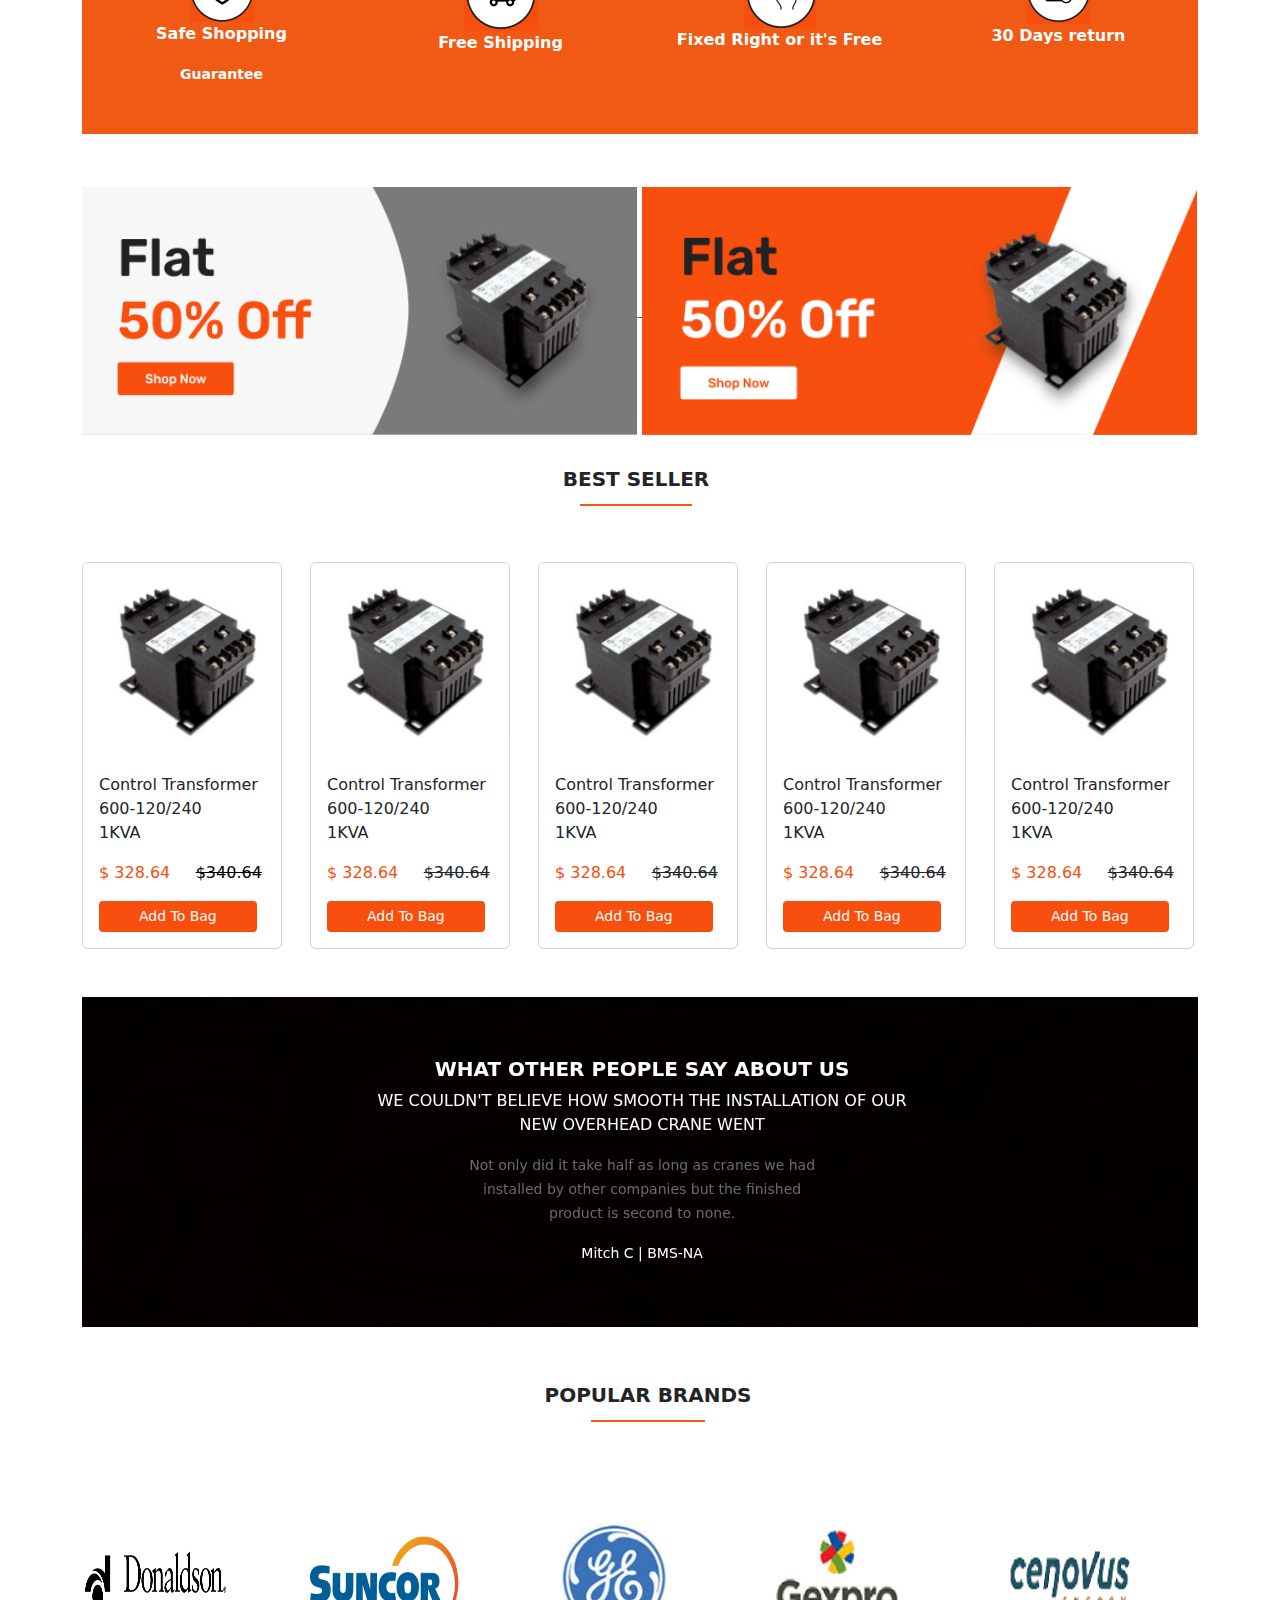
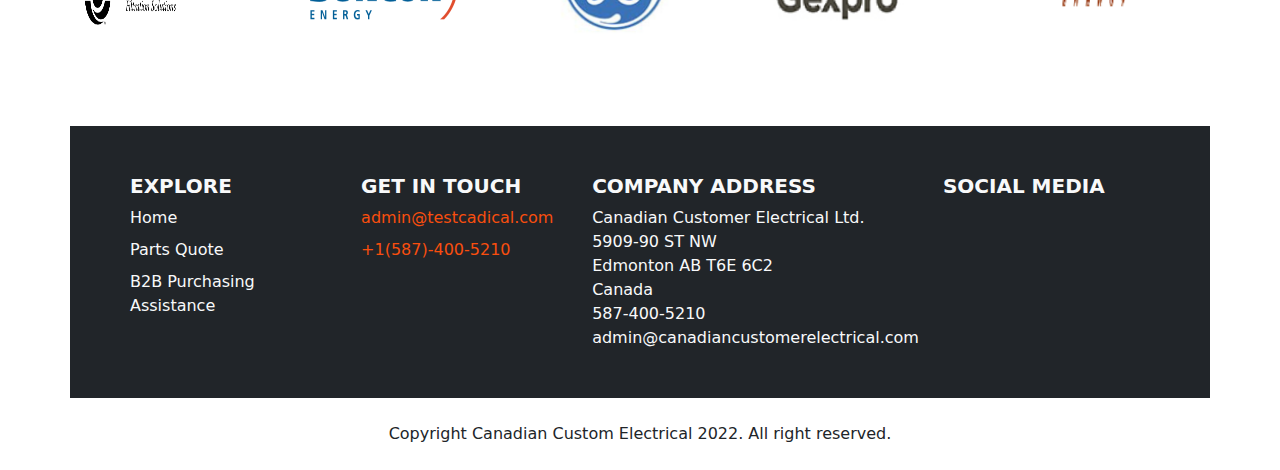
==== commit 13e924d4: "space added" ====
--- a/index.html
+++ b/index.html
@@ -350,7 +350,7 @@
             <div class="carousel-inner carousel-inner-2">
                <div class="carousel-item active">
                   <img src="img/black.jpg" alt="Los Angeles" class="d-block" style="width:100%" height="330">
-                  <div class="carousel-caption">
+                  <div class="carousel-caption menucanadian" style="margin-top: 40px;">
                      <h5>WHAT OTHER PEOPLE SAY ABOUT US</h5>
                      <p>WE COULDN'T BELIEVE HOW SMOOTH THE INSTALLATION OF OUR <br>NEW OVERHEAD CRANE WENT</p>
                      <p><small style="color:#6b6b6b">Not only did it take half as long as cranes we had<br>
